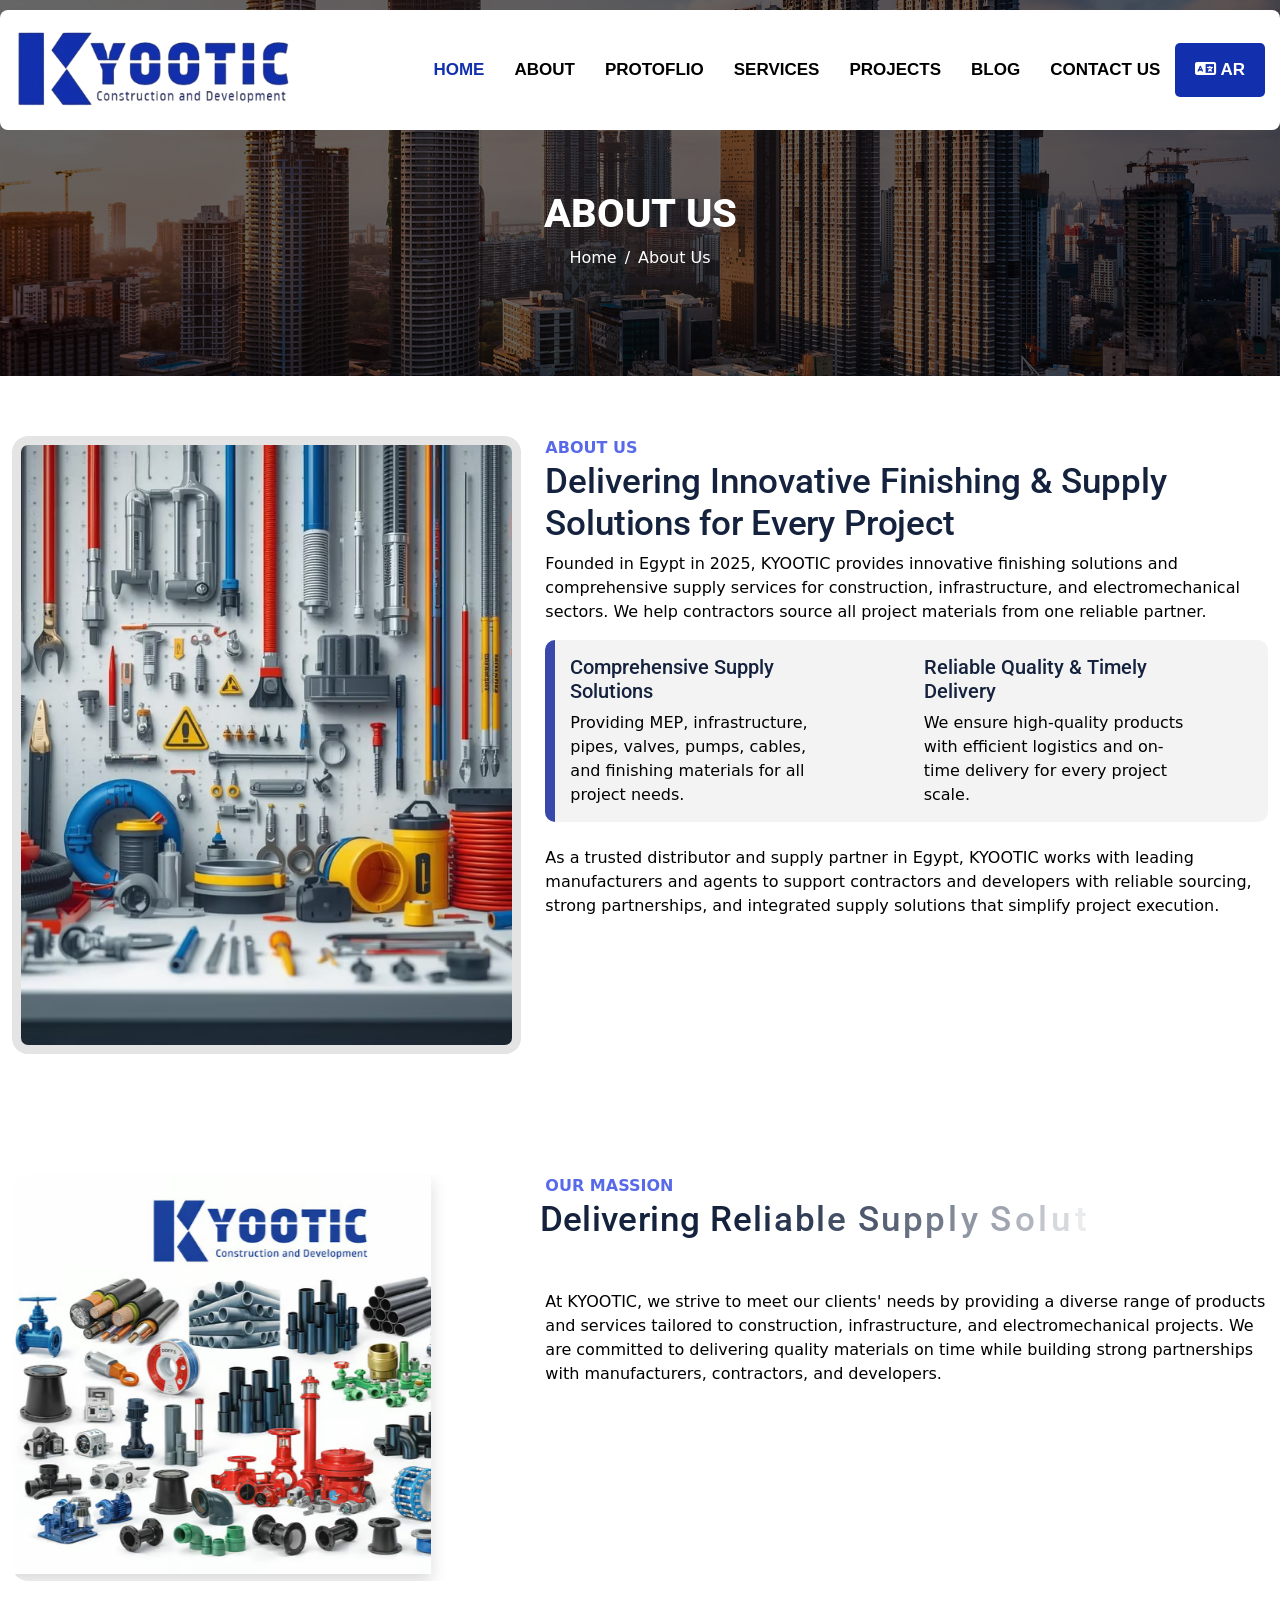
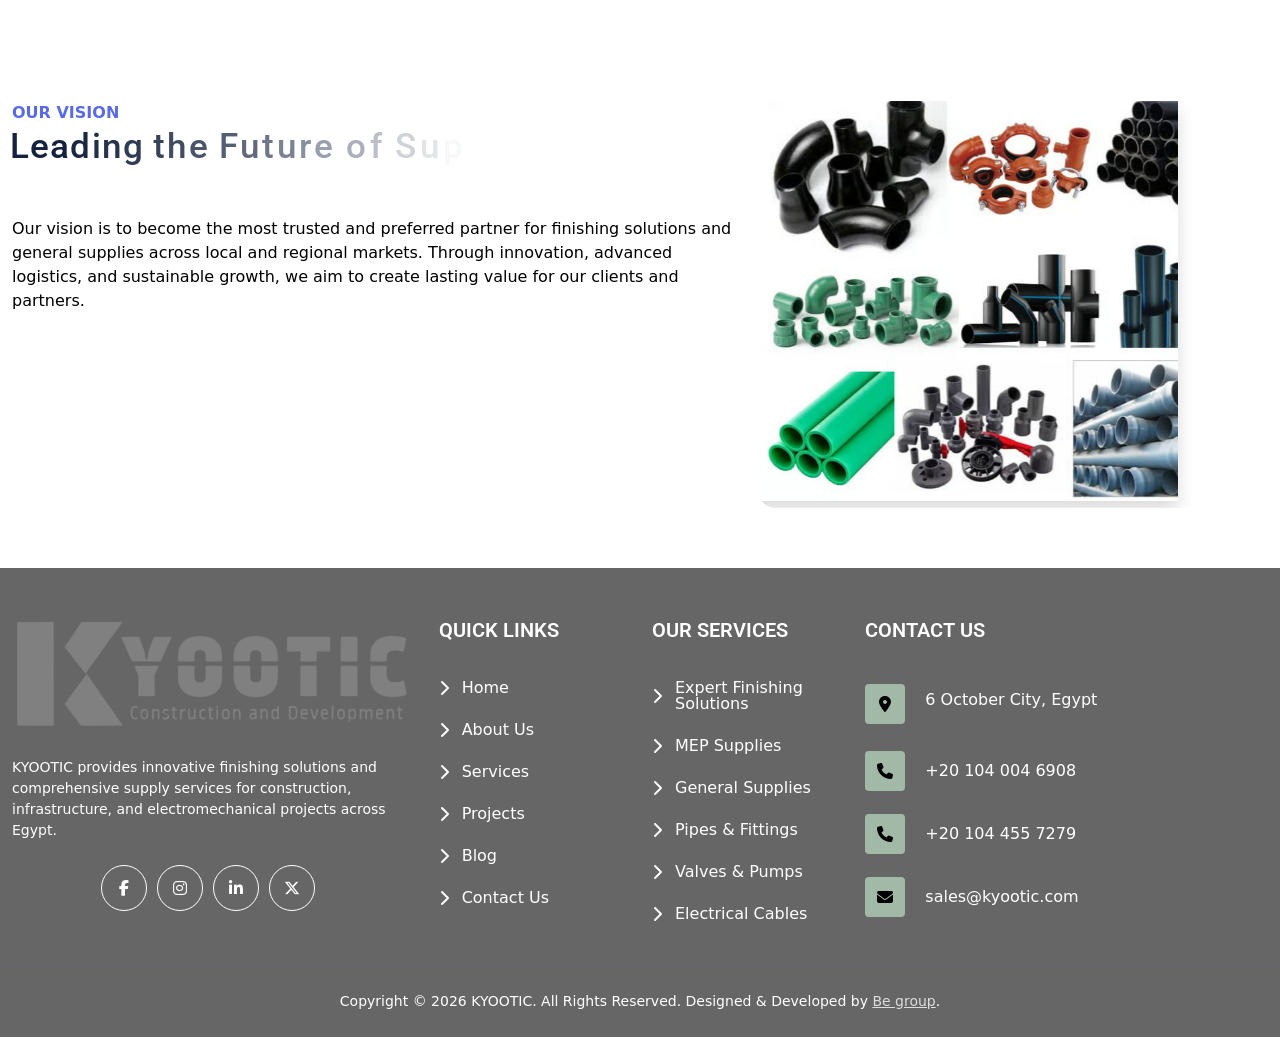
==== about-us.html @ d4aedca2 "last" ====
<!DOCTYPE html>
<html lang="en">
<head>
<meta charset="utf-8">
<meta content="width=device-width, initial-scale=1.0" name="viewport">
<title>Kyootic</title>
<meta name="description" content="Kyootic">
<meta name="keywords" content="construction company, building services, residential construction, commercial construction, India">
<!-- Favicons -->
<link href="assets/img/logo.png" rel="icon">
<!-- Fonts -->
<link href="https://fonts.googleapis.com" rel="preconnect">
<link href="https://fonts.gstatic.com" rel="preconnect" crossorigin>
<!--Main-style-->
<link href="assets/vendor/bootstrap/css/bootstrap.min.css" rel="stylesheet">
<link href="assets/vendor/bootstrap-icons/bootstrap-icons.css" rel="stylesheet">
<link href="assets/vendor/aos/aos.css" rel="stylesheet">
<link href="assets/vendor/glightbox/css/glightbox.min.css" rel="stylesheet">
<link href="assets/vendor/swiper/swiper-bundle.min.css" rel="stylesheet">
<link rel="stylesheet" href="https://cdnjs.cloudflare.com/ajax/libs/font-awesome/6.7.2/css/all.min.css">
<link href="assets/css/animate.css" rel="stylesheet">
<link href="assets/css/main.css" rel="stylesheet">
<!--Main-style-->
</head>
<body class="index-page">
<!--header-->
<header id="header" class="header fixed-top">
  <div class="branding d-flex align-items-center">
    <div class="container position-relative d-flex align-items-center justify-content-between"> <a href="index.html" class="logo d-flex align-items-center"> 
      <img src="assets/img/logo.png" alt="Kyootic" title="Kyootic"> </a>
      <nav id="navmenu" class="navmenu">
        <ul>
          <li><a class="active" href="index.html">Home</a></li>
          <li><a href="about-us.html">About</a></li>
          <li><a href="protoflio.html">Protoflio</a></li>
          <li><a href="services.html">Services</a></li>
          <li><a href="projects.html">Projects</a></li>
          <li><a href="blog.html">Blog</a></li>
          <li><a href="contact.html">Contact Us</a></li>
          <li>
              <a href="" class="button--calypso button">
                  <span>
                      <i class="fa-solid fa-language"></i> AR
                  </span>
              </a>
          </li>
        </ul>
        <i class="mobile-nav-toggle d-xl-none fa-solid fa-bars"></i> </nav>
    </div>
  </div>
</header>
<!--header end-->
<!--inner-banner-->
<div class="inner-header">
  <div class="container position-relative z-3">
    <h2 class="text-white text-anime-style-3"> About Us</h2>
    <nav aria-label="breadcrumb">
      <ol class="breadcrumb justify-content-center">
        <li class="breadcrumb-item"><a href="index.html" class="text-white">Home</a></li>
        <li class="breadcrumb-item active" aria-current="page">About Us</li>
      </ol>
    </nav>
  </div>
</div>
<!--inner-banner end-->
<!--about-->
<section class="about-section">
  <div class="container">
    <div class="row">

      <!-- Image -->
      <div class="col-xl-5 col-md-6 mb-md-0 mb-4">
        <div class="about-img-section">
          <div class="about-us-1">
            <figure class="image-anime reveal shadow">
              <img src="assets/img/about.avif" class="img-fluid" alt="KYOOTIC About Us">
            </figure>
          </div>
        </div>
      </div>

      <!-- Content -->
      <div class="col-xl-7 col-md-6 wow fadeInUp">
        <div class="section-title">

          <span class="text-uppercase fw-semibold fs-6">About Us</span>

          <h2 class="text-anime-style-3" data-cursor="-opaque">
            Delivering Innovative Finishing & Supply Solutions for Every Project
          </h2>

          <p>
            Founded in Egypt in 2025, KYOOTIC provides innovative finishing solutions and comprehensive supply services for construction, infrastructure, and electromechanical sectors. We help contractors source all project materials from one reliable partner.
          </p>

        </div>

        <!-- Features -->
        <div class="about-us mt-3">
          <div class="row">

            <!-- Feature 1 -->
            <div class="col-lg-6 mb-md-0 mb-3">
              <div class="row">
                <div class="col-md-10 col-9">
                  <div>
                    <h3 class="fs-5">Comprehensive Supply Solutions</h3>
                    <p class="m-0 p-0">
                      Providing MEP, infrastructure, pipes, valves, pumps, cables, and finishing materials for all project needs.
                    </p>
                  </div>
                </div>
              </div>
            </div>

            <!-- Feature 2 -->
            <div class="col-lg-6">
              <div class="row">
                <div class="col-md-10 col-9">
                  <div>
                    <h3 class="fs-5">Reliable Quality & Timely Delivery</h3>
                    <p class="m-0 p-0">
                      We ensure high-quality products with efficient logistics and on-time delivery for every project scale.
                    </p>
                  </div>
                </div>
              </div>
            </div>

          </div>
        </div>

        <!-- Bottom Text -->
        <div class="row mt-4">

          <p>
            As a trusted distributor and supply partner in Egypt, KYOOTIC works with leading manufacturers and agents to support contractors and developers with reliable sourcing, strong partnerships, and integrated supply solutions that simplify project execution.
          </p>

        </div>

      </div>
    </div>
  </div>
</section>
<section class="maission-section">
  <div class="container">
    <div class="row">
      <div class="col-xl-7">
        <div class="section-title"> <span class="text-uppercase fw-semibold fs-6">Our Massion</span>
          <h2 class="text-anime-style-3">
              Delivering Reliable Supply Solutions for Construction Excellence
            </h2>

            <p class="wow fadeInUp" data-wow-delay="0.2s">
              At KYOOTIC, we strive to meet our clients' needs by providing a diverse range of products and services tailored to construction, infrastructure, and electromechanical projects. We are committed to delivering quality materials on time while building strong partnerships with manufacturers, contractors, and developers.
            </p>
        </div>
      </div>
      <div class="col-xl-5 text-center">
        <div class="about-img-section wow fadeInUp" data-wow-delay="0.4s">
          <div class="fix-image">
            <figure class="image-anime reveal shadow w-100"> <img src="assets/img/about-2.avif" class="img-fluid rounded-4" alt="" title=""></figure>
          </div>
        </div>
      </div>
    </div>
  </div>
</section>
<section class="maission-section">
  <div class="container">
    <div class="row">
      <div class="col-xl-7">
        <div class="section-title"> <span class="text-uppercase fw-semibold fs-6">Our VISION</span>
          <h2 class="text-anime-style-3">
            Leading the Future of Supply & Logistics Solutions
          </h2>

          <p class="wow fadeInUp" data-wow-delay="0.2s">
            Our vision is to become the most trusted and preferred partner for finishing solutions and general supplies across local and regional markets. Through innovation, advanced logistics, and sustainable growth, we aim to create lasting value for our clients and partners.
          </p>
        </div>
      </div>
      <div class="col-xl-5 text-center">
        <div class="about-img-section wow fadeInUp" data-wow-delay="0.4s">
          <div class="fix-image">
            <figure class="image-anime reveal shadow w-100"> <img src="assets/img/about-3.avif" class="img-fluid rounded-4" alt="" title=""></figure>
          </div>
        </div>
      </div>
    </div>
  </div>
</section>
<!--footer-->
<footer id="footer" class="footer light-background" style="background-image: url('assets/img/property.jpg');">

  <div class="container footer-top">
    <div class="row">

      <!-- Logo & Social -->
      <div class="col-lg-4 col-md-6 footer-about">
        <div class="footer-contact">

          <a href="index.html">
            <img class="logo-footer" src="assets/img/logo.png" alt="KYOOTIC">
          </a>

          <p class="mt-4 text-white">
            KYOOTIC provides innovative finishing solutions and comprehensive supply services for construction, infrastructure, and electromechanical projects across Egypt.
          </p>

          <div class="mt-4 social-links d-flex justify-content-center text-center">
            <a href="#"><i class="fa-brands fa-facebook-f"></i></a>
            <a href="#"><i class="fa-brands fa-instagram"></i></a>
            <a href="#"><i class="fa-brands fa-linkedin-in"></i></a>
            <a href="#"><i class="fa-brands fa-x-twitter"></i></a>
          </div>

        </div>
      </div>

      <!-- Quick Links -->
      <div class="col-lg-2 col-md-3 footer-links">
        <h3>Quick Links</h3>

        <ul>
          <li><i class="fa-solid fa-chevron-right"></i> <a href="index.html">Home</a></li>
          <li><i class="fa-solid fa-chevron-right"></i> <a href="about-us.html">About Us</a></li>
          <li><i class="fa-solid fa-chevron-right"></i> <a href="services.html">Services</a></li>
          <li><i class="fa-solid fa-chevron-right"></i> <a href="projects.html">Projects</a></li>
          <li><i class="fa-solid fa-chevron-right"></i> <a href="blog.html">Blog</a></li>
          <li><i class="fa-solid fa-chevron-right"></i> <a href="contact.html">Contact Us</a></li>
        </ul>
      </div>

      <!-- Services -->
      <div class="col-lg-2 col-md-3 footer-links">
        <h3>Our Services</h3>

        <ul>
          <li><i class="fa-solid fa-chevron-right"></i><a href="#">Expert Finishing Solutions</a></li>
          <li><i class="fa-solid fa-chevron-right"></i><a href="#">MEP Supplies</a></li>
          <li><i class="fa-solid fa-chevron-right"></i><a href="#">General Supplies</a></li>
          <li><i class="fa-solid fa-chevron-right"></i><a href="#">Pipes & Fittings</a></li>
          <li><i class="fa-solid fa-chevron-right"></i><a href="#">Valves & Pumps</a></li>
          <li><i class="fa-solid fa-chevron-right"></i><a href="#">Electrical Cables</a></li>
        </ul>
      </div>

      <!-- Contact -->
      <div class="col-lg-4 col-md-6 footer-about">
        <div class="footer-contact">

          <h3>Contact Us</h3>

          <ul>

            <li class="d-flex align-items-start mb-3">
              <a href="">
                <i class="fa-solid fa-location-dot me-2 mt-1"></i>
              6 October City, Egypt
              </a>
            </li>

            <li class="d-flex align-items-center mb-2">
              <a href="tel:+">
                <i class="fa-solid fa-phone"></i>
                +20 104 004 6908
              </a>
            </li>

            <li class="d-flex align-items-center mb-2">
              <a href="tel:+">
                <i class="fa-solid fa-phone"></i>
                +20 104 455 7279
              </a>
            </li>

            <li class="d-flex align-items-center mb-2">
              <a href="mailto:">
                <i class="fa-solid fa-envelope"></i>
                sales@kyootic.com
              </a>
            </li>

          </ul>

        </div>
      </div>

    </div>
  </div>

  <div class="container copyright text-center">
    <p>
      Copyright © 2026 KYOOTIC. All Rights Reserved.
      Designed & Developed by <a href="">Be group</a>.
    </p>
  </div>

</footer>
<!-- Scroll Top -->
<a href="#" id="scroll-top" class="scroll-top d-flex align-items-center justify-content-center"><i class="fa-solid fa-arrow-up"></i></a>
<!-- Preloader -->
<div id="preloader">
<div></div>
<div></div>
<div></div>
<div></div>
</div>
<script src="assets/js/jquery-3.7.1.min.js"></script>
<script src="assets/vendor/bootstrap/js/bootstrap.bundle.min.js"></script>
<script src="assets/vendor/aos/aos.js"></script>
<script src="assets/vendor/glightbox/js/glightbox.min.js"></script>
<script src="assets/vendor/purecounter/purecounter_vanilla.js"></script>
<script src="assets/vendor/swiper/swiper-bundle.min.js"></script>
<script src="assets/vendor/isotope-layout/isotope.pkgd.min.js"></script>
<script src="assets/vendor/imagesloaded/imagesloaded.pkgd.min.js"></script>
<script src="assets/vendor/gsap/gsap.min.js"></script>
<script src="assets/vendor/gsap/SplitText.js"></script>
<script src="assets/vendor/gsap/ScrollTrigger.min.js"></script>
<script src="assets/vendor/wow/wow.min.js"></script>
<script src="assets/js/main.js"></script>
<script src="assets/js/home.js"></script>
<script src="assets/js/light-box.js"></script>
<script src="assets/slider/script.js"></script>
<script src="assets/js/function.js"></script>
</body>
</html>
---- assets/css/main.css ----
@import url('https://fonts.googleapis.com/css2?family=Roboto:ital,wght@0,100..900;1,100..900&display=swap');
@import url('../css/animate.css'); 

:root {
--default-font: "DM Sans",  system-ui, -apple-system, "Segoe UI", Roboto, "Helvetica Neue", Arial, "Noto Sans", "Liberation Sans", sans-serif, "Apple Color Emoji", "Segoe UI Emoji", "Segoe UI Symbol", "Noto Color Emoji";
--heading-font: "Roboto",  sans-serif;
--nav-font: "Open Sans",  sans-serif;
}

:root { 
--background-color: #ffffff;
--default-color: rgb(88 106 232); 
--heading-color: #14223d; 
--accent-color: #122fad; 
--surface-color: #ffffff; 
--contrast-color: #ffffff; 
--footer-color: #fff;
--link-color: #3949ABB;
--bg-color:#fbf5f0;
--bg-black:#000;
}

:root {
--nav-color:#fff;  
--nav-hover-color: #122fad; 
--nav-mobile-background-color: #ffffff;
--nav-dropdown-background-color: #ffffff; 
--nav-dropdown-color: #222222;
--nav-dropdown-hover-color: #122fad;
}

.light-background {
--background-color:#0a1e25;
--surface-color: #ffffff;
}

.dark-background {
--background-color: #122fad;
--default-color: #ffffff;
--heading-color: #ffffff;
--surface-color: #252525;
--contrast-color: #ffffff;
}

:root {
scroll-behavior: smooth;
}
p{
    color: #000;
}
figure {
	margin: 0;
	padding: 0;
	background: #fff;
	overflow: hidden;
}
figure:hover+span {
	bottom: -36px;
	opacity: 1;
}
/* Zoom In #1 */
.hover01 figure img {
	-webkit-transform: scale(1);
	transform: scale(1);
-webkit-transition: .3s ease-in-out;
transition: .3s ease-in-out;
}
.hover01 figure:hover img {
	-webkit-transform: scale(1.1);
	transform: scale(1.1);
}
/* Zoom In #2 */
.hover02 figure img {
-webkit-transition: .3s ease-in-out;
transition: .3s ease-in-out;
}
.hover02 figure:hover img {
	width: 350px;
}
/* Zoom Out #1 */
.hover03 figure img {
	-webkit-transform: scale(1.5);
	transform: scale(1.5);
-webkit-transition: .3s ease-in-out;
transition: .3s ease-in-out;
}
.hover03 figure:hover img {
	-webkit-transform: scale(1);
	transform: scale(1);
}
/* Zoom Out #2 */
.hover04 figure img {
	width: 400px;
	height: auto;
-webkit-transition: .3s ease-in-out;
transition: .3s ease-in-out;
}
.hover04 figure:hover img {
}
/* Slide */
.hover05 figure img {
	margin-inline-start: 30px;
	-webkit-transform: scale(1.5);
	transform: scale(1.5);
-webkit-transition: .3s ease-in-out;
transition: .3s ease-in-out;
}
.hover05 figure:hover img {
	margin-inline-start: 0;
}
/* Rotate */
.hover06 figure img {
	-webkit-transform: rotate(15deg) scale(1.4);
	transform: rotate(15deg) scale(1.4);
-webkit-transition: .3s ease-in-out;
transition: .3s ease-in-out;
}
.hover06 figure:hover img {
	-webkit-transform: rotate(0) scale(1);
	transform: rotate(0) scale(1);
}
/* Blur */
.hover07 figure img {
	-webkit-filter: blur(3px);
	filter: blur(3px);
-webkit-transition: .3s ease-in-out;
transition: .3s ease-in-out;
}
.hover07 figure:hover img {
	-webkit-filter: blur(0);
	filter: blur(0);
}
/* Gray Scale */
.hover08 figure img {
	-webkit-filter: grayscale(100%);
	filter: grayscale(100%);
-webkit-transition: .3s ease-in-out;
transition: .3s ease-in-out;
}
.hover08 figure:hover img {
	-webkit-filter: grayscale(0);
	filter: grayscale(0);
}
/* Sepia */
.hover09 figure img {
	-webkit-filter: sepia(100%);
	filter: sepia(100%);
-webkit-transition: .3s ease-in-out;
transition: .3s ease-in-out;
}
.hover09 figure:hover img {
	-webkit-filter: sepia(0);
	filter: sepia(0);
}
/* Blur + Gray Scale */
.hover10 figure img {
	-webkit-filter: grayscale(0) blur(0);
	filter: grayscale(0) blur(0);
-webkit-transition: .3s ease-in-out;
transition: .3s ease-in-out;
}
.hover10 figure:hover img {
	-webkit-filter: grayscale(100%) blur(3px);
	filter: grayscale(100%) blur(3px);
}
/* Opacity #1 */
.hover11 figure img {
	opacity: 1;
-webkit-transition: .3s ease-in-out;
transition: .3s ease-in-out;
}
.hover11 figure:hover img {
	opacity: .5;
}
/* Opacity #2 */
.hover12 figure {
	background: #1abc9c;
}
.hover12 figure img {
	opacity: 1;
-webkit-transition: .3s ease-in-out;
transition: .3s ease-in-out;
}
.hover12 figure:hover img {
	opacity: .5;
}
/* Flashing */
.hover13 figure:hover img {
	opacity: 1;
	-webkit-animation: flash 1.5s;
	animation: flash 1.5s;
}
@-webkit-keyframes flash {
0% {
opacity: .4;
}
100% {
opacity: 1;
}
}
@keyframes flash {
0% {
opacity: .4;
}
100% {
opacity: 1;
}
}
.slider-container {
	width: 100%;
	max-width:100%;
	height: 100vh;
	position: relative;
	overflow: hidden;
	box-shadow: 0 20px 40px rgba(0, 0, 0, 0.1);
}
.now-showing {
	position: absolute;
	top: 20px;
	left: 20px;
	color: #fff;
	font-size: 14px;
	font-weight: 600;
	display: flex;
	align-items: center;
	gap: 8px;
	z-index: 10;
}
 .now-showing::before {
 content: "";
 width: 6px;
 height: 6px;
 background: #122fad;
 border-radius: 50%;
}
.accordion-slider {
	display: flex;
	height: 100%;
	position: relative;
}
.slide {
	flex: 1;
	position: relative;
	cursor: pointer;
	background-size: cover;
	background-position: center;
	background-repeat: no-repeat;
	transition: all 0.8s cubic-bezier(0.4, 0, 0.2, 1);
	overflow: hidden;
	filter: grayscale(1);
}
.slide:hover {
	filter: grayscale(0);
}
.slide.active {
	flex: 2.5;
	filter: grayscale(0);
}

.slide::before {
content: "";
position: absolute;
top: 0;
left: 0;
right: 0;
bottom: 0;
background: linear-gradient(180deg, transparent 0%, rgba(0, 0, 0, 0.8) 80%);
}

.slide-content {
	position: absolute;
	bottom: 30px;
	left: 30px;
	right: 30px;
	color: white;
	z-index: 2;
}
.slide.active .slide-content {
	bottom: 80px;
	transition: all 0.8s cubic-bezier(0.4, 0, 0.2, 1) 0.2s;
}
.slide-number {
font-size: 64px;
font-weight:500;
color: rgba(255, 255, 255);
line-height: 1;
position: absolute;
bottom: 30px;
left: 30px;
transition: all 0.8s cubic-bezier(0.4, 0, 0.2, 1);
}
.slide.active .slide-number {
	bottom: auto;
	top: -50px;
	font-size: 48px;
	left: 0;
}
.car-brand {
	font-size: 16px;
	font-weight: 600;
	color: rgba(255, 255, 255);
	margin-bottom: 5px;
	transform: rotate(-90deg);
	transform-origin: left bottom;
	position: absolute;
	bottom: 100px;
	left: 30px;
	white-space: nowrap;
	transition: all 0.8s cubic-bezier(0.4, 0, 0.2, 1);
}
.slide.active .car-brand {
	transform: rotate(0deg);
	position: static;
	transform-origin: unset;
}
.car-name {
	font-size: 28px;
	font-weight: 700;
	margin-bottom: 8px;
	opacity: 0;
	transform: translateY(30px);
	transition: all 0.6s cubic-bezier(0.4, 0, 0.2, 1);
	transition-delay: 0s;
}
.slide.active .car-name {
	opacity: 1;
	transform: translateY(0);
	transition-delay: 0.3s;
}
.car-subtitle {
	font-size: 16px;
	color: rgba(255, 255, 255);
	margin-bottom: 20px;
	opacity: 0;
	transform: translateY(30px);
	transition: all 0.6s cubic-bezier(0.4, 0, 0.2, 1);
	transition-delay: 0s;
}
.slide.active .car-subtitle {
	opacity: 1;
	transform: translateY(0);
	transition-delay: 0.4s;
}
.car-specs {
	opacity: 0;
	transform: translateY(30px);
	transition: all 0.6s cubic-bezier(0.4, 0, 0.2, 1);
	transition-delay: 0s;
}
.slide.active .car-specs {
	opacity: 1;
	transform: translateY(0);
	transition-delay: 0.5s;
}
.spec-row {
	display: flex;
	justify-content: space-between;
	margin-bottom: 6px;
	font-size: 14px;
	opacity: 0;
	transform: translateX(-20px);
	transition: all 0.4s cubic-bezier(0.4, 0, 0.2, 1);
}
.slide.active .spec-row {
	opacity: 1;
	transform: translateX(0);
}
 .slide.active .spec-row:nth-child(1) {
 transition-delay: 0.6s;
}
.slide.active .spec-row:nth-child(2) {
 transition-delay: 0.65s;
}
.slide.active .spec-row:nth-child(3) {
 transition-delay: 0.7s;
}
.slide.active .spec-row:nth-child(4) {
 transition-delay: 0.75s;
}
.spec-label {
	color: rgba(255, 255, 255);
}
.spec-value {
	color: white;
	font-weight: 600;
}
.performance-badges {
	display: flex;
	gap: 12px;
	margin-top: 15px;
	opacity: 0;
	transform: translateY(30px);
	transition: all 0.6s cubic-bezier(0.4, 0, 0.2, 1);
	transition-delay: 0s;
}
.slide.active .performance-badges {
	opacity: 1;
	transform: translateY(0);
	transition-delay: 0.8s;
}

 

.slide.active .badge {
	opacity: 1;
	transform: scale(1);
}
 .slide.active .badge:nth-child(1) {
 transition-delay: 0.85s;
}
.slide.active .badge:nth-child(2) {
 transition-delay: 0.9s;
}
.slide.active .badge:nth-child(3) {
 transition-delay: 0.95s;
}
.badge-icon {
	width: 8px;
	height: 8px;
	background: #122fad;
	border-radius: 50%;
}
.add-button {
	position: absolute;
	bottom: 30px;
	right: 30px;
	width: 32px;
	height: 32px;
	background: transparent;
	border: 2px solid #122fad;
	border-radius: 50%;
	display: flex;
	align-items: center;
	justify-content: center;
	cursor: pointer;
	transition: all 0.4s ease;
	z-index: 3;
}
 .add-button::before, .add-button::after {
 content: "";
 position: absolute;
 background: #122fad;
 transition: all 0.4s ease;
}
 .add-button::before {
 width: 12px;
 height: 2px;
}
 .add-button::after {
 width: 2px;
 height: 12px;
 transform: rotate(0deg);
}
 .slide.active .add-button::before {
 transform: rotate(0deg);
}
 .slide.active .add-button::after {
 opacity: 0;
 transform: scale(0);
}
.navigation-arrows {
	position: absolute;
	top: 50%;
	transform: translateY(-50%);
	width: 50px;
	height: 50px;
	background: rgba(255, 255, 255, 0.1);
	border: none;
	border-radius: 50%;
	color: white;
	cursor: pointer;
	font-size: 20px;
	display: flex;
	align-items: center;
	justify-content: center;
	transition: all 0.3s ease;
	z-index: 4;
	backdrop-filter: blur(10px);
}
.nav-prev {
	left: 20px;
}
.nav-next {
	right: 20px;
}
.navigation-arrows:hover {
	background: rgba(255, 255, 255, 0.2);
}
 @media (max-width: 768px) {
 .accordion-slider {
 flex-direction: column;
}
 .slide {
 flex: 1;
 min-height: 80px;
}
 .slide.active {
 flex: 2;
}
 .slide-number {
 font-size: 32px;
}
 .car-brand {
 transform: none;
 position: static;
}
}

.hover14 figure {
	position: relative;
}
.hover14 figure::before {
position: absolute;
top: 0;
left:-85%;
z-index: 2;
display: block;
content: '';
width: 50%;
height: 100%;
background: -webkit-linear-gradient(left, rgba(255, 255, 255, 0) 0%, rgba(255, 255, 255, .3) 100%);
background: linear-gradient(to right, rgba(255, 255, 255, 0) 0%, rgba(255, 255, 255, .3) 100%);
-webkit-transform: skewX(-25deg);
transform: skewX(-25deg);
}
.hover14 figure:hover::before {
-webkit-animation: shine .75s;
animation: shine .75s;
}
@-webkit-keyframes shine {
100% {
left: 125%;
}
}
@keyframes shine {
100% {
left: 125%;
}
}
/* Circle */
.hover15 figure {
	position: relative;
}
.hover15 figure::before {
position: absolute;
top: 50%;
left: 50%;
z-index: 2;
display: block;
content: '';
width: 0;
height: 0;
background: rgba(255, 255, 255, .2);
border-radius: 100%;
-webkit-transform: translate(-50%, -50%);
transform: translate(-50%, -50%);
opacity: 0;
}
.hover15 figure:hover::before {
-webkit-animation: circle .75s;
animation: circle .75s;
}
@-webkit-keyframes circle {
0% {
opacity: 1;
}
40% {
opacity: 1;
}
100% {
width: 200%;
height: 200%;
opacity: 0;
}
}
@keyframes circle {
0% {
opacity: 1;
}
40% {
opacity: 1;
}
100% {
width: 200%;
height: 200%;
opacity: 0;
}
}

.button {
pointer-events: auto;
cursor: pointer;
background: var(--accent-color);
border: none;
padding:12px 20px 12px 20px!important;
margin: 0;
font-family: inherit;
font-size: inherit;
position: relative;
display: inline-block;
width: max-content;
}
.button::before, .button::after {
position: absolute;
top: 0;
left: 0;
width: 100%;
height: 100%;
}
 
.button--calypso {
overflow: hidden;
font-size:15px;
border-radius:5px;
color: #fff;
}
.button--calypso span {
display: block;
position: relative;
 
z-index: 10; color:#fff
}
.button--calypso:hover span {
animation: MoveScaleUpInitial 0.3s forwards, MoveScaleUpEnd 0.3s forwards 0.3s;
}
@keyframes MoveScaleUpInitial {
to {
transform: translate3d(0, -105%, 0) scale3d(1, 2, 1);
opacity: 0;
}
}
@keyframes MoveScaleUpEnd {
from {
transform: translate3d(0, 100%, 0) scale3d(1, 2, 1);
opacity: 0;
}
to {
transform: translate3d(0, 0, 0);
opacity: 1;
}
}


.button2 {background:#fff!important;} 
.button2 span {color:#000!important}
.button2:hover span{color: #fff!important;}
.button--calypso2::before {background:rgb(18 47 173)!important}
.button--calypso2::after {background:rgb(18 47 173) !important}
 
 
.button--calypso::before {
content: '';
background:#7b7b7c;
width: 120%;
height: 0;
padding-bottom: 120%;
top: -110%;
left: -10%;
border-radius: 50%; transform:translate3d(0, 68%, 0) scale3d(0, 0, 0);}


.button--calypso:hover::before {
transform: translate3d(0, 0, 0) scale3d(1, 1, 1);
transition: transform 0.4s cubic-bezier(0.1, 0, 0.3, 1);
}
.button--calypso::after {
content: '';
background:rgb(33 37 41);
transform: translate3d(0, -100%, 0);
transition: transform 0.4s cubic-bezier(0.1, 0, 0.3, 1);
}
.button--calypso:hover::after {
transform: translate3d(0, 0, 0);
transition-duration: 0.05s;
transition-delay: 0.4s;
transition-timing-function: linear;
}

.bi-arrow-right-short::before { font-size:25px!important; vertical-align:middle; color:#fff} 
.button--calypso { display:flex; line-height:30px}
/*--------------------------------------------------------------
# General Styling & Shared Classes
--------------------------------------------------------------*/
body {
color: var(--default-color);
background-color: var(--background-color);
font-family: var(--default-font);
}

a {
color: var(--accent-color);
text-decoration: none;
transition: 0.3s;
}

a:hover {
color: color-mix(in srgb, var(--accent-color), transparent 25%);
text-decoration: none;
}

h1,
h2,
h3,
h4,
h5,
h6 {
color: var(--heading-color);
font-family: var(--heading-font);
}




.swiper-pagination-bullet { width:12px; height:12px; background:#fff; opacity:1}
.swiper-pagination-bullet-active {background:#122fad;}

.btn-highlighted {background:#122fad; color:#fff!important; border:1px solid transparent;padding:12px 20px 12px 20px; border-radius:5px}
.btn-highlighted:hover {color:#122fad!important; border:1px solid #122fad; background:#fff!important;}
.btn-highlighted i { font-size:30px!important; line-height:30px; vertical-align:middle}
.btn-highlighted { align-items:center;}
.video-button { display:inline-block; position:relative; z-index:999}
.video-button a {
position: relative;
height: 40px;
width: 40px;
background:#122fad;
border-radius: 50%;
display: flex;
justify-content: center;align-items: center;transition: all 0.3s ease-in-out;
}
.video-button a {color:#fff}

.video-play-button a { position:relative}
.video-play-button a:before { 
content: '';
position: absolute;
top: -30%;
left: -30%;
width: 100%;
height: 100%;
border: 32px solid #fff;
opacity: 50%;
border-radius: 50%;
transform: scale(0.6);
animation: border-zooming 1.2s infinite linear;
}
.video-play-button a:after {content: '';
position: absolute;
top: -30%;
left: -30%;
width: 100%;
height: 100%;
border: 32px solid #fff;
opacity: 50%;
border-radius: 50%;
transform: scale(0.6);
animation: border-zooming 1.2s infinite linear;
}

@keyframes border-zooming {
0% {
border-width: 2px;
}
50% {
border-width: 10px;
}
100% {
border-width: 2px;
}
}


.hero-info-box {
position: relative;
margin-top: -145px;
z-index: 2;
}

.container {
max-width: 1500px;
}


.hero-item {
position: relative;
width: calc(33.33% - 20px);
border-radius: 10px;
overflow: hidden;
}

.blue-color {color: var(--accent-color);}
.bg-dark2 {background:#3949AB}
/*--------------------------------------------------------------
# Global Header
--------------------------------------------------------------*/
.header {color: var(--default-color);transition: all 0.5s;z-index: 997;}
.header .topbar {background-color: var(--background-color);
height: 40px;padding: 0;font-size: 14px;transition: all 0.5s;}

.header .topbar .contact-info i {
font-style: normal;
color: var(--contrast-color);
}

.header .topbar .contact-info i a,
.header .topbar .contact-info i span {
padding-inline-start: 5px;
color: var(--contrast-color);
}

@media (max-width: 575px) {

.header .topbar .contact-info i a,
.header .topbar .contact-info i span {
font-size: 13px;
}
}

.header .topbar .contact-info i a {
line-height: 0;
transition: 0.3s;
}

.header .topbar .contact-info i a:hover {
color: var(--contrast-color);
text-decoration: underline;
}

.header .topbar .social-links a {
color: color-mix(in srgb, var(--contrast-color), transparent 40%);
line-height: 0;
transition: 0.3s;
margin-inline-start: 20px;
}

.header .topbar .social-links a:hover {
color: var(--contrast-color);
}

.header .branding {
min-height: 60px;
padding: 10px 0; 
}
.header .branding .container{
    background-color: #fff;
    padding: 20px 15px;
    border-radius: 8px;
}
.header .logo {
line-height: 1;
}

.header .logo img {
max-height:80px;
margin-inline-end: 8px;
}

.header .logo h1 {
font-size: 30px;
margin: 0;
font-weight: 700;
color: var(--heading-color);
}
.scrolled .header .topbar {height: 0;}

.swiper {position:relative}
.mySwiper  .swiper-slide::before {
content: '';
position: absolute;
top: 0;
left: 0;
right: 0;
bottom: 0;
background:rgba(0, 0, 0, .4);
width: 100%;
height:100%;z-index:9;}
.mySwiper .swiper-content {position:relative; z-index:999}

.swiper-slide-1 {background: url(../img/hero.jpg) no-repeat center center fixed; 
-webkit-background-size: cover;
-moz-background-size: cover;
-o-background-size: cover;
background-size: cover;}


.swiper-slide-2 {background: url(../img/hero-2.jpg) no-repeat center center fixed; 
-webkit-background-size: cover;
-moz-background-size: cover;
-o-background-size: cover;
background-size: cover;}

/*--------------------------------------------------------------
# Navigation Menu
--------------------------------------------------------------*/
/* Navmenu - Desktop */
@media (min-width: 1200px) {
.navmenu {
padding: 0;
}

.navmenu ul {
margin: 0;
padding: 0;
display: flex;
list-style: none;
align-items: center;  text-transform:uppercase
}

.navmenu li {
position: relative;
}

.navmenu a,
.navmenu a:focus {
color: #000000;
        padding: 10px 15px;
        font-size: 17px;
        font-family: var(--nav-font);
        font-weight: 700;
        display: flex;
        align-items: center;
        justify-content: space-between;
        white-space: nowrap;
        transition: 0.3s;}



.navmenu li:last-child a {
padding-inline-end: 0;
}

.navmenu li:hover>a,
.navmenu .active,
.navmenu .active:focus {
color: var(--nav-hover-color);
}

.navmenu .dropdown ul {
margin: 0;
padding: 10px 0;
background: var(--nav-dropdown-background-color);
display: block;
position: absolute;
visibility: hidden;
left: 14px;
top: 130%;
opacity: 0;
transition: 0.3s;
border-radius: 4px;
z-index: 99;
box-shadow: 0px 0px 30px rgba(0, 0, 0, 0.1);
}

.navmenu .dropdown ul li {
min-width: 200px;
}

.navmenu .dropdown ul a {
padding: 10px 20px;
font-size: 15px;
text-transform: none;
color: var(--nav-dropdown-color);
}

.navmenu .dropdown ul a i {
font-size: 12px;
}

.navmenu .dropdown ul a:hover,
.navmenu .dropdown ul .active:hover,
.navmenu .dropdown ul li:hover>a {
color: var(--nav-dropdown-hover-color);
}

.navmenu .dropdown:hover>ul {
opacity: 1;
top: 100%;
visibility: visible;
}

.navmenu .dropdown .dropdown ul {
top: 0;
left: -90%;
visibility: hidden;
}

.navmenu .dropdown .dropdown:hover>ul {
opacity: 1;
top: 0;
left: -100%;
visibility: visible;
}
}

/* Navmenu - Mobile */
@media (max-width: 1199px) {
.mobile-nav-toggle {
color: #000000;
font-size: 28px;
line-height: 0;
margin-inline-end: 10px;
cursor: pointer;
transition: color 0.3s;
}

.navmenu {
padding: 0;
z-index: 9997;
}

.navmenu ul {
display: none;
list-style: none;
position: absolute;
inset: 60px 20px 20px 20px;
padding:10px 10px;
margin: 0;
border-radius: 6px;
background-color: var(--nav-mobile-background-color);
overflow-y: auto;
transition: 0.3s;
z-index: 9998;
box-shadow: 0px 0px 30px rgba(0, 0, 0, 0.1);
}

.navmenu a,
.navmenu a:focus {
color: var(--nav-dropdown-color);
padding: 10px 20px;
font-family: var(--nav-font);
font-size: 17px;
font-weight: 500;
display: flex;
align-items: center;
justify-content: space-between;
white-space: nowrap;
transition: 0.3s;
}

.navmenu a i,
.navmenu a:focus i {
font-size: 12px;
line-height: 0;
margin-inline-start: 5px;
width: 30px;
height: 30px;
align-items: center;
justify-content: center;
border-radius: 50%;
transition: 0.3s;
background-color: color-mix(in srgb, var(--accent-color), transparent 90%);
}

.navmenu a i:hover,
.navmenu a:focus i:hover {
background-color: var(--accent-color);
color: var(--contrast-color);
}

.navmenu a:hover,
.navmenu .active,
.navmenu .active:focus {
color: var(--nav-dropdown-hover-color);
}

.navmenu .active i,
.navmenu .active:focus i {
background-color: var(--accent-color);
color: var(--contrast-color);
transform: rotate(180deg);
}

.navmenu .dropdown ul {
position: static;
display: none;
z-index: 99;
padding: 10px 0;
margin: 10px 20px;
background-color: var(--nav-dropdown-background-color);
border: 1px solid color-mix(in srgb, var(--default-color), transparent 90%);
box-shadow: none;
transition: all 0.5s ease-in-out;
}

.navmenu .dropdown ul ul {
background-color: rgba(33, 37, 41, 0.1);
}

.navmenu .dropdown>.dropdown-active {
display: block;
background-color: rgba(33, 37, 41, 0.03);
}

.mobile-nav-active {
overflow: hidden;
}

.mobile-nav-active .mobile-nav-toggle {
color: #fff;
position: absolute;
font-size: 32px;
top: 45px;
right: 15px;
margin-inline-end: 0;
z-index: 9999;
}

.mobile-nav-active .navmenu {
position: fixed;
overflow: hidden;
inset: 0;
background: rgba(33, 37, 41, 0.8);
transition: 0.3s;
}

.mobile-nav-active .navmenu>ul {
display: block;
}
}
.navmenu .dropdown > a{
    display:flex;
    align-items:center;
    gap:8px;
}

.navmenu .dropdown > a .toggle-dropdown{
    font-size:12px;
    transition:.3s;
}

.navmenu .dropdown:hover > a .toggle-dropdown,
.navmenu .dropdown.active > a .toggle-dropdown{
    transform:rotate(180deg);
}
/*--------------------------------------------------------------
# Global Footer
--------------------------------------------------------------*/
.footer {
color: var(--footer-color);
font-size: 14px;
padding-bottom:25px;
position: relative;
background-size: cover;
    background-repeat: no-repeat;
    background-attachment: fixed;
    background-position: center 40.1475px;
}
.footer .container {
	position: relative;
	z-index: 2;
}
.footer-contact .logo-footer{
	width: 100%;
	filter: contrast(0);
}
.footer::before{
	content: '';
    position: absolute;
    top: 0;
   inset-inline-end: 0;
    bottom: 0;
   inset-inline-start: 0;
    background-color: #000;
    opacity: 60%;
    width: 100%;
    height: 100%;
    z-index: 1;
}
.footer .footer-newsletter {
background-color: color-mix(in srgb, var(--accent-color), transparent 96%);
padding: 50px 0;
}

.footer .footer-newsletter h4 {
font-size: 24px;
}

.footer .footer-newsletter .newsletter-form {
margin-top: 30px;
margin-bottom: 15px;
padding: 6px 8px;
position: relative;
background-color: var(--surface-color);
border: 1px solid color-mix(in srgb, var(--accent-color), transparent 80%);
box-shadow: 0px 2px 25px rgba(0, 0, 0, 0.1);
display: flex;
transition: 0.3s;
border-radius: 4px;
}

.footer .footer-newsletter .newsletter-form:focus-within {
border-color: var(--accent-color);
}

.footer .footer-newsletter .newsletter-form input[type=email] {
border: 0;
padding: 4px;
width: 100%;
background-color: var(--surface-color);
color: var(--default-color);
}

.footer .footer-newsletter .newsletter-form input[type=email]:focus-visible {
outline: none;
}

.footer .footer-newsletter .newsletter-form input[type=submit] {
border: 0;
font-size: 16px;
padding: 0 20px;
margin: -7px -8px -7px 0;
background: var(--accent-color);
color: var(--contrast-color);
transition: 0.3s;
border-radius: 0 4px 4px 0;
}

.footer .footer-newsletter .newsletter-form input[type=submit]:hover {
background: color-mix(in srgb, var(--accent-color), transparent 20%);
}

.footer .footer-top {
padding-top: 50px;
}

.footer .social-links a {
display: flex;
align-items: center;
justify-content: center;
width:46px;
height:46px;
border-radius:100px;
border: 1px solid #fff;
font-size: 16px;
color:#fff;
margin-inline-end: 10px;
transition: 0.3s;
}

.footer .social-links a:hover {color:#fff; background:#122fad; border: 1px solid #122fad;}

.footer h3 {
font-size:20px;
position: relative;
padding-bottom:30px; color:#fff; text-transform:uppercase; font-weight:600
}

.footer .footer-links {
margin-bottom: 30px;
}

.footer .footer-links ul {
list-style: none;
padding: 0;
margin: 0;
}

.footer .footer-links ul i {
margin-inline-end:3px;
font-size:16px;
line-height: 0;
color: #fff;
}

.footer .footer-links ul li {
padding:13px 0;display:flex;
align-items: center; color: #999; font-size:16px;}

.footer .footer-links ul li:first-child {
padding-top: 0;
}

.footer .footer-links ul a {
display: inline-block;
color:#fff;
line-height: 1;
padding-inline-start: 10px;
}

.footer .footer-links ul a:hover {
color:#fff;
}

.footer .footer-about a {
color:#fff;
}
.footer .footer-about li ul { margin:0; padding:0}
.footer .footer-about li { font-size:16px;list-style:none; margin:0}
.footer .footer-about li a {color:#fff;}
.footer .footer-about li a:hover {color:#122fad;}

.footer .footer-about li { position:relative; padding:10px 0 25px 60px; margin:0; line-height:20px}

.footer .footer-about li i { background:#a2b9a7; color:#000; width:40px; height:40px; text-align:center; line-height:40px; 
inset-inline-start:0; top:0; display:inline-block; position:absolute; width:40px; border-radius:4px;}

.footer .footer-contact p {margin-bottom: 5px;}
.footer .footer-contact ul {margin:0; padding:0}
.footer .copyright {padding-top: 25px; padding-bottom:0; border-top: 1px solid color-mix(in srgb, var(--default-color), transparent 90%);}
.footer .copyright p {margin-bottom: 0;color: #fff;}
.footer .copyright p a{margin-bottom: 0;color: #ddd; text-decoration: underline;}
.footer .credits {margin-top: 6px;font-size: 13px;}
.footer-title p {font-size:18px; font-weight: 500;text-transform: uppercase;}
.footer-title p {border-left:solid 2px #fff; padding-inline-start:27px}
.subscribe {color:#999;}
.subscribe input {background-color:#e3d1b9;border-color: transparent;color: #000; padding:13px; border-radius:5px; font-size:14px; letter-spacing:1px; width:100%}
input:focus {outline: none;}


.scroll-parent {
position: relative;
background: var(--accent-color);
padding: 25px 0;
z-index: 1;
}

.scroll-parent span {
display: inline-flex;
align-items: center;
font-size: 22px;
font-weight: 600;
line-height: 1.2em;
color:#fff;
text-transform: capitalize;
}
.scroll-parent img { margin:0 5px; width:20px}

/* Define the keyframes */
@keyframes scroll {
from {
transform: translateX(0); /* Start position */
}
to {
transform: translateX(-100%); /* End position (moves the full width of original content out of view) */
}
}
/* Apply the animation to the element (which contains duplicated content) */
.scroll-element {
animation: scroll 100s linear infinite;
white-space: nowrap; /* Keeps items in a single line */
}
/* The parent container needs to hide the overflowing content */
.scroll-parent {
overflow: hidden;
width: 100%;
}


/*--------------------------------------------------------------
# Preloader
--------------------------------------------------------------*/
#preloader {
position: fixed;
inset: 0;
z-index: 9999;
overflow: hidden;
background-color: var(--background-color);
transition: all 0.6s ease-out;
width: 100%;
height: 100vh;
display: flex;
align-items: center;
justify-content: center;
}

#preloader div {
width: 13px;
height: 13px;
background-color: var(--accent-color);
border-radius: 50%;
animation-timing-function: cubic-bezier(0, 1, 1, 0);
position: absolute;
left: 50%;
}

#preloader div:nth-child(1) {
left: calc(50% + 8px);
animation: animate-preloader-1 0.6s infinite;
}

#preloader div:nth-child(2) {
left: calc(50% + 8px);
animation: animate-preloader-2 0.6s infinite;
}

#preloader div:nth-child(3) {
left: calc(50% + 32px);
animation: animate-preloader-2 0.6s infinite;
}

#preloader div:nth-child(4) {
left: calc(50% + 56px);
animation: animate-preloader-3 0.6s infinite;
}

@keyframes animate-preloader-1 {
0% {
transform: scale(0);
}

100% {
transform: scale(1);
}
}

@keyframes animate-preloader-3 {
0% {
transform: scale(1);
}

100% {
transform: scale(0);
}
}

@keyframes animate-preloader-2 {
0% {
transform: translate(0, 0);
}

100% {
transform: translate(24px, 0);
}
}

/*--------------------------------------------------------------
# Scroll Top Button
--------------------------------------------------------------*/
.scroll-top {
position: fixed;
visibility: hidden;
opacity: 0;
right: 15px;
bottom: 15px;
z-index: 99999;
background-color: var(--accent-color);
width: 40px;
height: 40px;
border-radius: 4px;
transition: all 0.4s;
}

.scroll-top i {
font-size: 24px;
color: var(--contrast-color);
line-height: 0;
}

.scroll-top:hover {
background-color: color-mix(in srgb, var(--accent-color), transparent 20%);
color: var(--contrast-color);
}

.scroll-top.active {
visibility: visible;
opacity: 1;
}

/*--------------------------------------------------------------
# Disable aos animation delay on mobile devices
--------------------------------------------------------------*/
@media screen and (max-width: 768px) {
[data-aos-delay] {
transition-delay: 0 !important;
}
}

/*--------------------------------------------------------------
# Global Page Titles & Breadcrumbs
--------------------------------------------------------------*/
.page-title {
--background-color: color-mix(in srgb, var(--default-color), transparent 96%);
color: var(--default-color);
background-color: var(--background-color);
padding: 25px 0;
position: relative;
}

.page-title h1 {
font-size: 24px;
font-weight: 600;
}

.page-title .breadcrumbs ol {
display: flex;
flex-wrap: wrap;
list-style: none;
padding: 0;
margin: 0;
font-size: 14px;
font-weight: 400;
}

.page-title .breadcrumbs ol li+li {
padding-inline-start: 10px;
}

.page-title .breadcrumbs ol li+li::before {
content: "/";
display: inline-block;
padding-inline-end: 10px;
color: color-mix(in srgb, var(--default-color), transparent 70%);
}

/*--------------------------------------------------------------
# Global Sections
--------------------------------------------------------------*/
section,
.section {
color: var(--default-color);
background-color: #fff;
padding: 60px 0;
scroll-margin-top: 78px;
overflow: clip;
}

@media (max-width: 1199px) {

section,
.section {
scroll-margin-top: 60px;
}
}

/*--------------------------------------------------------------
# Global Section Titles
--------------------------------------------------------------*/
.section-title {position: relative;}
.section-title h2 {font-size: clamp(1.8rem, 4vw, 2.2rem);}
.section-title p {margin-bottom: 0;}
.section-title small {position: relative;display: inline-block;font-size: 14px;
text-transform: uppercase;margin-bottom: 10px; color:#122fad}
.section-title .form-control {font-size:16px;color:#666666;border-radius:10px;padding:18px 18px;box-shadow:none;outline:none;}
/*--------------------------------------------------------------
# Hero Section
--------------------------------------------------------------*/
.banner-section {
        height: 100vh;
    padding: 0;
    overflow: unset;
}
.banner-section  .swiper{
    height: 100%;
}
.hero {
padding: 0;
background: linear-gradient(135deg, var(--surface-color) 0%, color-mix(in srgb, var(--accent-color), transparent 95%) 100%);
position: relative;
overflow: hidden;
}

.hero .hero-content {
position: relative;
z-index: 2;
}

.hero .hero-content .content {
padding: 80px 0;
}

.hero .hero-content .content h1 {
font-size: 2.5rem;
font-weight: 700;
margin-bottom: 2rem;
color: var(--heading-color);
}

@media (max-width: 768px) {
.hero .hero-content .content h1 {
font-size: 2.5rem;
}
}

.hero .hero-content .content p {
font-size: 1.125rem;
line-height: 1.7;
color: color-mix(in srgb, var(--default-color), transparent 20%);
margin-bottom: 3rem;
max-width: 90%;
}

.hero .hero-content .content .cta-group {
display: flex;
align-items: center;
gap: 2rem;
flex-wrap: wrap;
}

.hero .hero-content .content .cta-group .btn-primary {
background: var(--accent-color);
color: var(--contrast-color);
padding: 1rem 2.5rem;
border-radius: 8px;
font-weight: 500;
font-size: 1rem;
text-decoration: none;
transition: all 0.3s ease;
border: none;
display: inline-block;
}

.hero .hero-content .content .cta-group .btn-primary:hover {
background: color-mix(in srgb, var(--accent-color), black 10%);
transform: translateY(-2px);
box-shadow: 0 8px 25px color-mix(in srgb, var(--accent-color), transparent 70%);
}

.hero .hero-content .content .cta-group .btn-secondary {
display: flex;
align-items: center;
gap: 0.75rem;
color: var(--heading-color);
text-decoration: none;
font-weight: 500;
transition: all 0.3s ease;
}

.hero .hero-content .content .cta-group .btn-secondary i {
font-size: 1.5rem;
color: var(--accent-color);
transition: all 0.3s ease;
}

.hero .hero-content .content .cta-group .btn-secondary:hover {
color: var(--accent-color);
}

.hero .hero-content .content .cta-group .btn-secondary:hover i {
transform: scale(1.1);
}

.hero .hero-content .hero-image {
position: relative;
padding: 80px 0;
}

.hero .hero-content .hero-image img {
border-radius: 12px;
box-shadow: 0 20px 60px color-mix(in srgb, var(--default-color), transparent 85%);
width: 100%;
height: auto;
}

.hero .hero-content .hero-image .floating-card {
position: absolute;
bottom: 40px;
left: -40px;
background: var(--surface-color);
padding: 2rem;
border-radius: 12px;
box-shadow: 0 15px 40px color-mix(in srgb, var(--default-color), transparent 85%);
backdrop-filter: blur(10px);
}

@media (max-width: 768px) {
.hero .hero-content .hero-image .floating-card {
left: 20px;
bottom: 20px;
padding: 1.5rem;
}
}

.hero .hero-content .hero-image .floating-card .card-content {
display: flex;
gap: 2rem;
}

@media (max-width: 576px) {
.hero .hero-content .hero-image .floating-card .card-content {
flex-direction: column;
gap: 1rem;
}
}

.hero .hero-content .hero-image .floating-card .metric {
text-align: center;
}

.hero .hero-content .hero-image .floating-card .metric .number {
display: block;
font-size: 2rem;
font-weight: 600;
color: var(--accent-color);
line-height: 1;
}

.hero .hero-content .hero-image .floating-card .metric .label {
font-size: 0.875rem;
color: color-mix(in srgb, var(--default-color), transparent 30%);
margin-top: 0.25rem;
}

.hero .hero-features {
background: var(--surface-color);
padding: 4rem 0;
border-top: 1px solid color-mix(in srgb, var(--default-color), transparent 90%);
}
.protoflio-book{position:relative;padding-top:0;width:1920px;height:1080px;}
.protoflio-book iframe{position:absolute;border:none;width:100%;height:100%;left:0;top:0;}
.hero .hero-features .feature-item {
text-align: center;
padding: 2rem 1rem;
transition: all 0.3s ease;
}

.hero .hero-features .feature-item:hover {
transform: translateY(-5px);
}

.hero .hero-features .feature-item .icon {
width: 80px;
height: 80px;
background: color-mix(in srgb, var(--accent-color), transparent 90%);
border-radius: 50%;
display: flex;
align-items: center;
justify-content: center;
margin: 0 auto 1.5rem;
transition: all 0.3s ease;
}

.hero .hero-features .feature-item .icon i {
font-size: 2rem;
color: var(--accent-color);
}

.hero .hero-features .feature-item h4 {
font-size: 1.25rem;
font-weight: 500;
margin-bottom: 1rem;
color: var(--heading-color);
}

.hero .hero-features .feature-item p {
font-size: 0.95rem;
line-height: 1.6;
color: color-mix(in srgb, var(--default-color), transparent 30%);
margin: 0;
}

.hero .hero-features .feature-item:hover .icon {
background: var(--accent-color);
transform: scale(1.1);
}

.hero .hero-features .feature-item:hover .icon i {
color: var(--contrast-color);
}

@media (max-width: 992px) {
.hero .hero-content .content {
text-align: center;
padding: 60px 0 40px;
}

.hero .hero-content .content p {
max-width: 100%;
}

.hero .hero-content .hero-image {
padding: 40px 0 60px;
}
}

.hero::before {
content: "";
position: absolute;
top: 0;
right: 0;
width: 50%;
height: 100%;
background: url("../img/bg/abstract-bg-1.webp") center/cover no-repeat;
opacity: 0.03;
z-index: 1;
}

.your-element {
animation: rotate 30s linear infinite; width:200px; height:200px; border-radius:100%; overflow:hidden; float:right;
}

.your-element img { width:100%}


@keyframes rotate {
from {
transform: rotate(0deg);
}
to {
transform: rotate(360deg);
}
}


.rotate-video {
animation:rotate 30s linear infinite; width:150px; height:150px; border-radius:100%; overflow:hidden; margin:0 auto;}



/*--------------------------------------------------------------
# Featured Services Section
--------------------------------------------------------------*/
.service-details-img{width: 100%;}
.service-details-img img{width: 100%;height: 500px;}
.featured-services .service-item {
height: 100%;
padding: 60px 40px;
border-radius: 8px;
transition: all 0.4s ease;
background-color: var(--surface-color);
border: 1px solid color-mix(in srgb, var(--default-color), transparent 92%);
position: relative;
overflow: hidden;
}

.featured-services .service-item::before {
content: "";
position: absolute;
top: 0;
left: 0;
right: 0;
height: 4px;
background: linear-gradient(90deg, var(--accent-color), color-mix(in srgb, var(--accent-color), var(--heading-color) 30%));
transform: scaleX(0);
transform-origin: left;
transition: transform 0.4s ease;
}

.featured-services .service-item:hover {
transform: translateY(-8px);
box-shadow: 0 20px 40px color-mix(in srgb, var(--default-color), transparent 90%);
}

.featured-services .service-item:hover::before {
transform: scaleX(1);
}

.featured-services .service-item:hover .service-icon {
background: linear-gradient(135deg, var(--accent-color), color-mix(in srgb, var(--accent-color), var(--heading-color) 20%));
}

.featured-services .service-item:hover .service-icon i {
color: var(--contrast-color);
transform: scale(1.1);
}

.featured-services .service-item:hover .service-link {
opacity: 1;
transform: translateY(0);
}

.featured-services .service-item:hover .service-link i {
transform: translateX(8px);
}

@media (max-width: 768px) {
.featured-services .service-item {
padding: 40px 30px;
}
}

.featured-services .service-icon {
width: 80px;
height: 80px;
margin: 0 auto 30px;
display: flex;
align-items: center;
justify-content: center;
background: color-mix(in srgb, var(--accent-color), transparent 90%);
border-radius: 50%;
transition: all 0.4s ease;
}

.featured-services .service-icon i {
font-size: 36px;
color: var(--accent-color);
transition: all 0.4s ease;
}

.featured-services h3 {
font-size: 24px;
font-weight: 300;
margin-bottom: 20px;
text-align: center;
color: var(--heading-color);
line-height: 1.3;
}

.featured-services p {
color: color-mix(in srgb, var(--default-color), transparent 20%);
text-align: center;
line-height: 1.7;
margin-bottom: 30px;
font-size: 15px;
}

.featured-services .service-link {
display: flex;
align-items: center;
justify-content: center;
gap: 8px;
color: var(--accent-color);
text-decoration: none;
font-weight: 400;
font-size: 14px;
opacity: 0.8;
transform: translateY(10px);
transition: all 0.4s ease;
}

.featured-services .service-link span {
font-weight: 500;
}

.featured-services .service-link i {
font-size: 16px;
transition: transform 0.3s ease;
}

.featured-services .service-link:hover {
color: var(--heading-color);
}

/*--------------------------------------------------------------
# Skills Section
--------------------------------------------------------------*/
.skills {
--skill-spacing: 40px;
--icon-size: 60px;
--progress-height: 4px;
--border-subtle: color-mix(in srgb, var(--default-color), transparent 90%);
--text-muted: color-mix(in srgb, var(--default-color), transparent 45%);
--surface-elevated: color-mix(in srgb, var(--surface-color), var(--accent-color) 2%);
}

.skills .intro-content {
margin-bottom: 80px;
}

.skills .intro-content .lead-text {
font-size: 20px;
line-height: 1.7;
color: var(--text-muted);
font-weight: 300;
margin: 0;
}

.skills .skills-grid {
display: grid;
grid-template-columns: repeat(auto-fit, minmax(380px, 1fr));
gap: var(--skill-spacing);
margin-bottom: 60px;
}

.skills .skill-item {
padding: 36px 0;
border-bottom: 1px solid var(--border-subtle);
transition: all 0.4s ease;
}

.skills .skill-item:hover {
transform: translateY(-4px);
}

.skills .skill-item:hover .skill-icon i {
color: var(--accent-color);
transform: scale(1.1);
}

.skills .skill-item .skill-icon {
margin-bottom: 24px;
}

.skills .skill-item .skill-icon i {
font-size: var(--icon-size);
color: var(--text-muted);
transition: all 0.4s ease;
}

.skills .skill-item .skill-name {
font-size: 24px;
font-weight: 300;
margin-bottom: 20px;
color: var(--heading-color);
line-height: 1.3;
}

.skills .skill-item .skill-level {
display: flex;
align-items: center;
gap: 16px;
margin-bottom: 20px;
}

.skills .skill-item .skill-level .level-text {
font-size: 14px;
color: var(--accent-color);
font-weight: 500;
text-transform: uppercase;
letter-spacing: 0.8px;
min-width: 90px;
}

.skills .skill-item .skill-level .progress-track {
flex: 1;
height: var(--progress-height);
background: var(--border-subtle);
border-radius: 2px;
overflow: hidden;
}

.skills .skill-item .skill-level .progress-track .progress-bar {
width: 0%;
height: 100%;
background: linear-gradient(90deg, var(--accent-color), color-mix(in srgb, var(--accent-color), transparent 30%));
border-radius: 2px;
transition: width 1.2s cubic-bezier(0.4, 0, 0.2, 1);
}

.skills .skill-item .skill-description {
font-size: 16px;
line-height: 1.8;
color: var(--text-muted);
margin: 0;
}

.skills .certification-area {
padding-top: 60px;
border-top: 1px solid var(--border-subtle);
}

.skills .certification-area .cert-content .cert-title {
font-size: 28px;
font-weight: 300;
margin-bottom: 16px;
color: var(--heading-color);
}

.skills .certification-area .cert-content .cert-description {
font-size: 17px;
line-height: 1.7;
color: var(--text-muted);
margin-bottom: 32px;
}

.skills .certification-area .cert-content .cert-list .cert-item {
display: flex;
align-items: center;
gap: 12px;
padding: 12px 0;
border-bottom: 1px dashed var(--border-subtle);
}

.skills .certification-area .cert-content .cert-list .cert-item:last-child {
border-bottom: none;
}

.skills .certification-area .cert-content .cert-list .cert-item i {
color: var(--accent-color);
font-size: 20px;
}

.skills .certification-area .cert-content .cert-list .cert-item span {
font-size: 16px;
color: var(--default-color);
}

.skills .certification-area .tools-showcase .tools-title {
font-size: 20px;
font-weight: 400;
margin-bottom: 24px;
color: var(--heading-color);
}

.skills .certification-area .tools-showcase .tools-grid {
display: flex;
flex-wrap: wrap;
gap: 12px;
}

.skills .certification-area .tools-showcase .tools-grid .tool-tag {
padding: 8px 16px;
background: var(--surface-elevated);
border: 1px solid var(--border-subtle);
border-radius: 20px;
font-size: 14px;
color: var(--default-color);
transition: all 0.3s ease;
}

.skills .certification-area .tools-showcase .tools-grid .tool-tag:hover {
background: color-mix(in srgb, var(--accent-color), transparent 90%);
border-color: color-mix(in srgb, var(--accent-color), transparent 70%);
color: var(--accent-color);
}

@media (max-width: 992px) {
.skills .skills-grid {
grid-template-columns: 1fr;
gap: 30px;
}

.skills .skill-item {
padding: 28px 0;
}

.skills .skill-item .skill-name {
font-size: 22px;
}

.skills .cert-content .cert-title {
font-size: 24px;
}
}

@media (max-width: 768px) {
.skills {
--skill-spacing: 24px;
--icon-size: 50px;
}

.skills .intro-content {
margin-bottom: 60px;
}

.skills .intro-content .lead-text {
font-size: 18px;
}

.skills .certification-area {
padding-top: 40px;
}

.skills .certification-area .tools-showcase {
margin-top: 40px;
}
}





/*--------------------------------------------------------------
# Skills Section
--------------------------------------------------------------*/
.skills .content h3 {
font-size: 2rem;
font-weight: 700;
}

.skills .content p {
color: color-mix(in srgb, var(--default-color), transparent 30%);
}

.skills .content p:last-child {
margin-bottom: 0;
}

.skills .content ul {
list-style: none;
padding: 0;
}

.skills .content ul li {
padding-bottom: 10px;
}

.skills .progress {
height: 60px;
display: block;
background: none;
border-radius: 0;
}

.skills .progress .skill {
color: var(--default-color);
padding: 0;
margin: 0 0 6px 0;
text-transform: uppercase;
display: block;
font-weight: 600;
font-family: var(--heading-font);
}

.skills .progress .skill .val {
float: right;
font-style: normal;
}

.skills .progress-bar-wrap {
background: color-mix(in srgb, var(--heading-color), transparent 90%);
height: 10px;
}

.progress, .progress-stacked {--bs-progress-height:.5rem;}


/*--------------------------------------------------------------
# Stats Section
--------------------------------------------------------------*/
.stats .section-headline {
color: var(--heading-color);
font-family: var(--heading-font);
font-size: 2.75rem;
font-weight: 300;
line-height: 1.2;
letter-spacing: -0.02em;
}

.stats .section-description {
color: color-mix(in srgb, var(--default-color), transparent 20%);
font-size: 1.125rem;
line-height: 1.7;
font-weight: 300;
max-width: 600px;
margin: 0 auto;
}

.stats .stats-container {
display: grid;
grid-template-columns: 1fr 1fr;
gap: 0;
border: 1px solid color-mix(in srgb, var(--default-color), transparent 90%);
border-radius: 8px;
overflow: hidden;
background: var(--surface-color);
}

.stats .stat-item {
padding: 3rem 2.5rem;
position: relative;
transition: all 0.4s ease;
}

.stats .stat-item:nth-child(1) {
border-right: 1px solid color-mix(in srgb, var(--default-color), transparent 90%);
border-bottom: 1px solid color-mix(in srgb, var(--default-color), transparent 90%);
}

.stats .stat-item:nth-child(2) {
border-bottom: 1px solid color-mix(in srgb, var(--default-color), transparent 90%);
}

.stats .stat-item:nth-child(3) {
border-right: 1px solid color-mix(in srgb, var(--default-color), transparent 90%);
}

.stats .stat-item:hover {
background: color-mix(in srgb, var(--accent-color), transparent 97%);
transform: translateY(-2px);
}

.stats .stat-item .stat-content {
text-align: center;
height: 100%;
display: flex;
flex-direction: column;
align-items: center;
justify-content: center;
}

.stats .stat-item .stat-number {
color: var(--accent-color);
font-family: var(--heading-font);
font-size: 3.5rem;
font-weight: 200;
line-height: 1;
margin-bottom: 1rem;
letter-spacing: -0.03em;
}

.stats .stat-item .stat-number .purecounter {
font-size: inherit;
color: inherit;
}

.stats .stat-item .stat-divider {
width: 40px;
height: 1px;
background: var(--accent-color);
margin: 0 auto 1.5rem auto;
opacity: 0.6;
}

.stats .stat-item .stat-label {
color: var(--heading-color);
font-family: var(--heading-font);
font-size: 1.25rem;
font-weight: 400;
margin-bottom: 1rem;
letter-spacing: 0.01em;
}

.stats .stat-item .stat-description {
color: color-mix(in srgb, var(--default-color), transparent 30%);
font-size: 0.95rem;
line-height: 1.6;
font-weight: 300;
margin: 0;
max-width: 200px;
}

.stats .achievement-badge {
background: var(--surface-color);
border: 1px solid color-mix(in srgb, var(--accent-color), transparent 80%);
border-radius: 8px;
padding: 2.5rem 2rem;
text-align: center;
transition: all 0.4s ease;
}

.stats .achievement-badge:hover {
border-color: color-mix(in srgb, var(--accent-color), transparent 60%);
transform: translateY(-3px);
}

.stats .achievement-badge .badge-icon {
font-size: 2.5rem;
color: var(--accent-color);
margin-bottom: 1.5rem;
opacity: 0.8;
}

.stats .achievement-badge .badge-title {
color: var(--heading-color);
font-family: var(--heading-font);
font-size: 1.5rem;
font-weight: 400;
margin-bottom: 1rem;
letter-spacing: 0.01em;
}

.stats .achievement-badge .badge-text {
color: color-mix(in srgb, var(--default-color), transparent 25%);
font-size: 1rem;
line-height: 1.6;
font-weight: 300;
margin: 0;
max-width: 400px;
margin: 0 auto;
}

@media (max-width: 992px) {
.stats .section-headline {
font-size: 2.25rem;
}

.stats .stats-container {
gap: 0;
}

.stats .stat-item {
padding: 2.5rem 2rem;
}

.stats .stat-item .stat-number {
font-size: 3rem;
}

.stats .stat-item .stat-description {
font-size: 0.9rem;
}
}

@media (max-width: 768px) {
.stats .section-headline {
font-size: 1.875rem;
}

.stats .section-description {
font-size: 1rem;
}

.stats .stats-container {
grid-template-columns: 1fr;
}

.stats .stat-item {
padding: 2rem 1.5rem;
}

.stats .stat-item:nth-child(1) {
border-right: none;
border-bottom: 1px solid color-mix(in srgb, var(--default-color), transparent 90%);
}

.stats .stat-item:nth-child(2) {
border-bottom: 1px solid color-mix(in srgb, var(--default-color), transparent 90%);
}

.stats .stat-item:nth-child(3) {
border-right: none;
border-bottom: 1px solid color-mix(in srgb, var(--default-color), transparent 90%);
}

.stats .stat-item:nth-child(4) {
border-bottom: none;
}

.stats .stat-item .stat-number {
font-size: 2.75rem;
}

.stats .stat-item .stat-description {
max-width: 300px;
}

.stats .achievement-badge {
padding: 2rem 1.5rem;
}

.stats .achievement-badge .badge-icon {
font-size: 2rem;
}

.stats .achievement-badge .badge-title {
font-size: 1.25rem;
}

.stats .achievement-badge .badge-text {
font-size: 0.95rem;
}
}

/*--------------------------------------------------------------
# Clients Section
--------------------------------------------------------------*/
.clients .client-item {
padding: 1.5rem;
text-align: center;
height: 100%;
background-color: var(--surface-color);
border-radius: 8px;
border: 1px solid color-mix(in srgb, var(--default-color), transparent 90%);
transition: all 0.3s ease-in-out;
display: flex;
align-items: center;
justify-content: center;
}

.clients .client-item img {
max-width: 100%;
transition: all 0.3s ease-in-out;
filter: grayscale(100);
opacity: 0.8;
}

.clients .client-item:hover {
transform: translateY(-5px);
border-color: var(--accent-color);
}

.clients .client-item:hover img {
filter: grayscale(0);
opacity: 1;
}

@media (max-width: 1199px) {
.clients .client-item {
padding: 1.25rem;
}
}

@media (max-width: 767px) {
.clients .client-item {
padding: 1rem;
}
}

/*--------------------------------------------------------------
# Services Section
--------------------------------------------------------------*/
.services {
padding: 120px 0;
}

.services .service-item {
padding: 60px 40px;
background-color: var(--surface-color);
border-radius: 8px;
transition: all 0.4s ease;
height: 100%;
position: relative;
}

.services .service-item:hover {
transform: translateY(-8px);
box-shadow: 0 20px 40px rgba(0, 0, 0, 0.08);
}

.services .service-item:hover .service-icon i {
transform: scale(1.1);
}

.services .service-item:hover .service-link {
color: var(--accent-color);
}

.services .service-item:hover .service-link i {
transform: translateX(8px);
}

.services .service-icon {
width: 80px;
height: 80px;
display: flex;
align-items: center;
justify-content: center;
margin-bottom: 40px;
background: linear-gradient(135deg, var(--accent-color), color-mix(in srgb, var(--accent-color), #6c5ce7 20%));
border-radius: 50%;
}

.services .service-icon i {
font-size: 36px;
color: var(--contrast-color);
transition: transform 0.3s ease;
}

.services h3 {
font-size: 24px;
font-weight: 300;
margin-bottom: 24px;
letter-spacing: -0.5px;
line-height: 1.3;
}

.services p {
font-size: 16px;
line-height: 1.7;
color: color-mix(in srgb, var(--default-color), transparent 20%);
margin-bottom: 40px;
}

.services .service-link {
display: inline-flex;
align-items: center;
gap: 12px;
font-size: 14px;
font-weight: 500;
text-transform: uppercase;
letter-spacing: 1px;
color: var(--heading-color);
text-decoration: none;
transition: all 0.3s ease;
}

.services .service-link i {
font-size: 16px;
transition: transform 0.3s ease;
}

@media (max-width: 768px) {
.services {
padding: 80px 0;
}

.services .service-item {
padding: 40px 24px;
}

.services .service-icon {
width: 64px;
height: 64px;
margin-bottom: 32px;
}

.services .service-icon i {
font-size: 28px;
}

.services h3 {
font-size: 20px;
margin-bottom: 20px;
}

.services p {
font-size: 15px;
margin-bottom: 32px;
}
}

/*--------------------------------------------------------------
# Testimonials Section
--------------------------------------------------------------*/
.testimonials {position: relative;overflow: hidden;}
.testimonials .testimonial-slider .swiper-wrapper {
height: auto !important;}
.testimonials .testimonial-item {
background: linear-gradient(135deg, var(--surface-color) 0%, color-mix(in srgb, var(--surface-color), var(--accent-color) 2%) 100%);border-radius: 20px;padding: 0;height: 100%;
border: 1px solid color-mix(in srgb, var(--default-color), transparent 90%);
transition: all 0.4s ease;overflow: hidden;position: relative;}

.testimonials .testimonial-header {position: relative;text-align: center;padding: 30px 30px 20px;}

.testimonials .testimonial-header img {
width: 80px;
height: 80px;
border-radius: 50%;
object-fit: cover;
border: 4px solid color-mix(in srgb, var(--accent-color), transparent 70%);
margin-bottom: 15px;
transition: all 0.3s ease;
box-shadow: 0 5px 15px rgba(0, 0, 0, 0.1);
}

.testimonials .testimonial-header .rating {
display: flex;
justify-content: center;
gap: 3px;
}

.testimonials .testimonial-header .rating i {
color: #ffc107;
font-size: 0.9rem;
}

.testimonials .testimonial-body {
padding: 0 30px 20px;
}

.testimonials .testimonial-body p {
font-size: 1rem;
line-height: 1.6;
color: color-mix(in srgb, var(--default-color), transparent 20%);
margin: 0;
font-style: italic;
text-align: center;
position: relative;
}

.testimonials .testimonial-body p::before,
.testimonials .testimonial-body p::after {
content: '"';
font-size: 1.5rem;
color: var(--accent-color);
opacity: 0.6;
font-family: serif;
position: absolute;
}

.testimonials .testimonial-body p::before {
top: -5px;
left: -10px;
}

.testimonials .testimonial-body p::after {
bottom: -20px;
right: -5px;
}

.testimonials .testimonial-footer {
padding: 20px 30px 30px;
text-align: center;
position: relative;
}

.testimonials .testimonial-footer small {
font-size: 1.1rem;
font-weight: 600;
color: var(--heading-color);
margin: 0 0 5px;
}

.testimonials .testimonial-footer span {
font-size: 0.85rem;
color: color-mix(in srgb, var(--default-color), transparent 40%);
display: block;
margin-bottom: 15px;
}

.testimonials .testimonial-footer .quote-icon {
position: absolute;
bottom: 15px;
right: 25px;
color: color-mix(in srgb, var(--accent-color), transparent 60%);
font-size: 1.5rem;
transition: all 0.3s ease;
}

.testimonials .swiper-navigation {
position: relative;
margin-top: 25px;
display: flex;
justify-content: flex-end;
}

.testimonials .swiper-button-prev,
.testimonials .swiper-button-next {
position: static;
width: 45px;
height: 45px;
margin: 0 10px;
background: var(--accent-color);
border-radius: 50%;
color: var(--contrast-color);
font-size: 16px;
transition: all 0.3s ease;
display: inline-flex;
align-items: center;
justify-content: center;
box-shadow: 0 4px 15px rgba(0, 0, 0, 0.1);
}

.testimonials .swiper-button-prev:hover,
.testimonials .swiper-button-next:hover {
background: color-mix(in srgb, var(--accent-color), var(--heading-color) 20%);
transform: scale(1.05);
}

.testimonials .swiper-button-prev::after,
.testimonials .swiper-button-next::after {
font-size: 16px;
font-weight: 600;
}

.testimonials .swiper-pagination {
position: static;
margin-top: 30px;
text-align: center;
}

.testimonials .swiper-pagination .swiper-pagination-bullet {
width: 12px;
height: 12px;
background: color-mix(in srgb, var(--default-color), transparent 70%);
opacity: 1;
margin: 0 6px;
transition: all 0.3s ease;
}

.testimonials .swiper-pagination .swiper-pagination-bullet.swiper-pagination-bullet-active {
background: var(--accent-color);
transform: scale(1.2);
}

.testimonial-item-content {
position: relative;
z-index: 1;
}

.testimonial-item:hover  p {color:#fff}
.testimonial-item:hover  small {color:#fff}
.testimonial-item:hover  span {color:#fff}
.testimonial-item:hover  .quote-icon {color:#fff!important}
.testimonial-item:hover  .testimonial-header img {border:solid 4px #fff}
.testimonial-item:hover  .testimonial-header .rating i {color:#fff}
.testimonial-item:hover {background:#122fad}


@media (max-width: 1199px) {
.testimonials .testimonial-item .testimonial-header {
padding: 25px 25px 15px;
}

.testimonials .testimonial-item .testimonial-header img {
width: 70px;
height: 70px;
}

.testimonials .testimonial-item .testimonial-body,
.testimonials .testimonial-item .testimonial-footer {
padding-inline-start: 25px;
padding-inline-end: 25px;
}
}

@media (max-width: 991px) {
.testimonials .testimonial-item {
margin-bottom: 30px;
}
}

@media (max-width: 767px) {
.testimonials .testimonial-item .testimonial-header {
padding: 20px 20px 10px;
}

.testimonials .testimonial-item .testimonial-header img {
width: 60px;
height: 60px;
}

.testimonials .testimonial-item .testimonial-header .rating i {
font-size: 0.8rem;
}

.testimonials .testimonial-item .testimonial-body {
padding: 0 20px 15px;
}

.testimonials .testimonial-item .testimonial-body p {
font-size: 0.95rem;
}

.testimonials .testimonial-item .testimonial-footer {
padding: 15px 20px 20px;
}

.testimonials .testimonial-item .testimonial-footer h5 {
font-size: 1rem;
}

.testimonials .testimonial-item .testimonial-footer span {
font-size: 0.8rem;
}

.testimonials .testimonial-item .testimonial-footer .quote-icon {
font-size: 1.3rem;
bottom: 10px;
right: 15px;
}

.testimonials .swiper-button-prev,
.testimonials .swiper-button-next {
width: 40px;
height: 40px;
font-size: 14px;
}

.testimonials .swiper-button-prev::after,
.testimonials .swiper-button-next::after {
font-size: 14px;
}
}

@media (max-width: 575px) {
.testimonials .testimonial-slider {
padding-bottom: 30px;
}

.testimonials .testimonial-item .testimonial-header {
padding: 15px 15px 10px;
}

.testimonials .testimonial-item .testimonial-header img {
width: 55px;
height: 55px;
}

.testimonials .testimonial-item .testimonial-body {
padding: 0 15px 10px;
}

.testimonials .testimonial-item .testimonial-body p {
font-size: 0.9rem;
}

.testimonials .testimonial-item .testimonial-footer {
padding: 10px 15px 15px;
}

.testimonials .testimonial-item .testimonial-footer h5 {
font-size: 0.95rem;
}

.testimonials .testimonial-item .testimonial-footer .quote-icon {
font-size: 1.2rem;
}

.testimonials .swiper-navigation {
margin-top: 10px;
}
}




/*--------------------------------------------------------------
# Portfolio Section
--------------------------------------------------------------*/
.portfolio .portfolio-filters-wrapper {
text-align: center;
margin-bottom:50px;
}

.portfolio .portfolio-filters {
display: inline-flex;
align-items: center;
gap: 40px;
padding: 0;
margin: 0;
list-style: none;
position: relative;
}

.portfolio .portfolio-filters::after {
content: "";
position: absolute;
bottom: -8px;
left: 0;
width: 100%;
height: 1px;
background: color-mix(in srgb, var(--default-color), transparent 90%);
}

.portfolio .portfolio-filters li {
position: relative;
cursor: pointer;
padding:0;
font-size: 15px;
font-weight: 400;
color: color-mix(in srgb, var(--default-color), transparent 20%);
transition: all 0.4s ease-out;
letter-spacing: 0.5px;
}

.portfolio .portfolio-filters li::after {
content: "";
position: absolute;
bottom: -8px;
left: 50%;
width: 0;
height: 2px;
background: var(--accent-color);
transition: all 0.4s ease-out;
transform: translateX(-50%);
}

.portfolio .portfolio-filters li:hover {
color: var(--default-color);
}

.portfolio .portfolio-filters li.filter-active {
color: var(--default-color);
}

.portfolio .portfolio-filters li.filter-active::after {
width: 100%;
}

@media (max-width: 768px) {
.portfolio .portfolio-filters {
flex-wrap: wrap;
gap: 20px;
justify-content: center;
}
}

.portfolio .portfolio-card {
background: var(--surface-color);
transition: all 0.4s ease-out;
overflow: hidden;
}

.portfolio .portfolio-card:hover {
transform: translateY(-8px);
}

.portfolio .portfolio-card:hover .image-container img {
transform: scale(1.05);
}

.portfolio .portfolio-card:hover .overlay {
opacity: 1;
visibility: visible;
}

.portfolio .portfolio-card:hover .content h3 {
color: var(--accent-color);
}

.portfolio .image-container {
position: relative;
overflow: hidden;
aspect-ratio: 4/4;
border-radius: 8px;
}

.portfolio .image-container img {
width: 100%;
height: 100%;
object-fit: cover;
transition: transform 0.6s ease-out;
}

.portfolio .image-container .overlay {
position: absolute;
top: 0;
left: 0;
right: 0;
bottom: 0;
background: color-mix(in srgb, var(--bg-black), transparent 50%);
display: flex;
align-items: center;
justify-content: center;
opacity: 0;
visibility: hidden;
transition: all 0.4s ease-out;
backdrop-filter: blur(2px);
}

.portfolio .image-container .overlay-content {
display: flex;
gap: 20px;
transform: translateY(20px);
transition: transform 0.4s ease-out 0.1s;
}

.portfolio-card:hover .portfolio .image-container .overlay-content {
transform: translateY(0);
}

.portfolio .image-container .overlay-content a {
width: 50px;
height: 50px;
background: var(--surface-color);
color: var(--heading-color);
display: flex;
align-items: center;
justify-content: center;
border-radius: 50%;
transition: all 0.3s ease;
font-size: 18px;
}

.portfolio .image-container .overlay-content a:hover {
color:#000;
transform: scale(1.1);
}

.portfolio .content {
padding: 30px 0;
text-align: center;
}

.portfolio .content h3 {
font-size: 20px;
font-weight:600;
margin-bottom: 8px;
transition: color 0.3s ease;
letter-spacing: 0.5px; text-transform:capitalize
}

.portfolio .content p {
color: color-mix(in srgb, var(--default-color), transparent 40%);
font-size: 14px;
line-height: 1.6;
margin: 0;
letter-spacing: 0.3px;
}

@media (min-width: 992px) {
.portfolio .portfolio-grid {
grid-template-columns: repeat(3, 1fr);
}
}

@media (min-width: 1200px) {
.portfolio .portfolio-grid {
grid-template-columns: repeat(4, 1fr);
gap: 50px;
}
}

/*--------------------------------------------------------------
# Team Section
--------------------------------------------------------------*/
.team .gradient {position:relative;display: block;border-radius:10px;}
.team .gradient::before {content:'';position:absolute;top: 0;right: 0;bottom: 0;left: 0;width:100%;height:100%;
background: linear-gradient(180deg, rgba(0, 0, 0, 0.00) 42.71%, rgba(0, 0, 0, 0.80) 85.3%);z-index:1;}
.team-content {position: absolute;left: 30px;right: 30px;bottom: 30px;text-align:center;z-index:1;}
.team-content a {color:#fff}
.team-content h3 {font-size:20px}
.team-content p {color:#fff}
.team .gradient img {transition:transform 1s;}
.team .gradient:hover img {transform:scale(1.1);}

/*--------------------------------------------------------------
# Pricing Section
--------------------------------------------------------------*/
.pricing {
--card-radius: 16px;
--card-shadow: 0 10px 30px color-mix(in srgb, var(--default-color), transparent 92%);
--muted: color-mix(in srgb, var(--default-color), transparent 55%);
--line: color-mix(in srgb, var(--default-color), transparent 85%);
--accent-soft: color-mix(in srgb, var(--accent-color), transparent 85%);
--accent-strong: color-mix(in srgb, var(--accent-color), transparent 70%);
}

.pricing .pricing-toggle-container {
text-align: center;
}

.pricing .pricing-toggle-container .pricing-toggle {
background: color-mix(in srgb, var(--accent-color), transparent 92%);
border: 1px solid var(--accent-soft);
}

.pricing .pricing-toggle-container .pricing-toggle .monthly,
.pricing .pricing-toggle-container .pricing-toggle .yearly {
font-weight: 600;
color: var(--default-color);
opacity: 0.7;
transition: 0.3s;
cursor: pointer;
}

.pricing .pricing-toggle-container .pricing-toggle .monthly.active,
.pricing .pricing-toggle-container .pricing-toggle .yearly.active {
color: var(--heading-color);
opacity: 1;
}

.pricing .pricing-toggle-container .pricing-toggle .switch {
position: relative;
display: inline-block;
width: 54px;
height: 28px;
}

.pricing .pricing-toggle-container .pricing-toggle .switch input {
opacity: 0;
width: 0;
height: 0;
}

.pricing .pricing-toggle-container .pricing-toggle .switch .slider {
position: absolute;
cursor: pointer;
inset: 0;
background: var(--accent-soft);
transition: 0.3s;
border-radius: 999px;
}

.pricing .pricing-toggle-container .pricing-toggle .switch .slider::before {
position: absolute;
content: "";
height: 22px;
width: 22px;
left: 3px;
top: 3px;
background-color: var(--surface-color);
transition: 0.3s;
border-radius: 50%;
box-shadow: 0 2px 8px color-mix(in srgb, var(--default-color), transparent 85%);
}

.pricing .pricing-toggle-container .pricing-toggle .switch input:checked+.slider {
background: var(--accent-color);
}

.pricing .pricing-toggle-container .pricing-toggle .switch input:checked+.slider::before {
transform: translateX(26px);
}

.pricing .pricing-toggle-container .hint {
color: var(--muted);
}

.pricing .price-card {
background: var(--surface-color);
border: 1px solid var(--line);
border-radius: var(--card-radius);
padding: 28px;
box-shadow: var(--card-shadow);
display: flex;
flex-direction: column;
transition: transform 0.3s ease, box-shadow 0.3s ease, border-color 0.3s;
}

.pricing .price-card:hover {
transform: translateY(-4px);
box-shadow: 0 14px 40px color-mix(in srgb, var(--default-color), transparent 88%);
border-color: color-mix(in srgb, var(--accent-color), transparent 70%);
}

.pricing .price-card.featured {
border-color: var(--accent-strong);
box-shadow: 0 16px 44px color-mix(in srgb, var(--accent-color), transparent 80%);
position: relative;
background: radial-gradient(1200px 1200px at 110% -10%, color-mix(in srgb, var(--accent-color), transparent 92%) 0%, transparent 50%) no-repeat, var(--surface-color);
}

.pricing .price-card.featured .btn-choose {
background-color: var(--accent-color);
color: var(--contrast-color);
}

.pricing .price-card.featured .btn-choose:hover {
background-color: color-mix(in srgb, var(--accent-color), black 8%);
color: var(--contrast-color);
}

.pricing .price-card .ribbon {
position: absolute;
top: 14px;
right: 14px;
background: var(--accent-color);
color: var(--contrast-color);
font-size: 12px;
font-weight: 700;
padding: 6px 10px;
border-radius: 999px;
display: inline-flex;
align-items: center;
gap: 6px;
box-shadow: 0 6px 18px color-mix(in srgb, var(--accent-color), transparent 70%);
}

.pricing .price-card .ribbon i {
font-size: 12px;
}

.pricing .price-card .card-head {
margin-bottom: 18px;
}

.pricing .price-card .card-head .badge-title {
display: inline-block;
font-size: 12px;
font-weight: 700;
letter-spacing: 0.04em;
text-transform: uppercase;
color: var(--accent-color);
background: color-mix(in srgb, var(--accent-color), transparent 90%);
border: 1px solid var(--accent-soft);
padding: 6px 10px;
border-radius: 999px;
margin-bottom: 10px;
}

.pricing .price-card .card-head .title {
font-size: 22px;
margin: 2px 0 8px;
}

.pricing .price-card .card-head .subtitle {
color: var(--muted);
margin: 0 0 14px;
}

.pricing .price-card .card-head .price-wrap {
display: flex;
align-items: baseline;
gap: 10px;
}

.pricing .price-card .card-head .price-wrap .price {
font-family: var(--heading-font);
color: var(--heading-color);
font-weight: 800;
line-height: 1;
display: none;
}

.pricing .price-card .card-head .price-wrap .price sup {
font-size: 18px;
top: -0.6em;
position: relative;
margin-inline-end: 2px;
}

.pricing .price-card .card-head .price-wrap .price.price-monthly,
.pricing .price-card .card-head .price-wrap .price.price-yearly {
font-size: 40px;
}

.pricing .price-card .card-head .price-wrap .price .period {
font-size: 14px;
color: var(--muted);
margin-inline-start: 6px;
font-weight: 600;
}

.pricing .price-card .feature-list {
border-top: 1px dashed var(--line);
padding-top: 16px;
}

.pricing .price-card .feature-list li {
display: flex;
align-items: center;
gap: 10px;
padding: 8px 0;
color: var(--default-color);
}

.pricing .price-card .feature-list li i {
color: var(--accent-color);
font-size: 18px;
}

.pricing .price-card .feature-list li.muted {
color: var(--muted);
}

.pricing .price-card .feature-list li.muted i {
color: var(--muted);
}

.pricing .price-card .cta {
margin-top: auto;
}

.pricing .price-card .cta .btn-choose {
border: 2px solid var(--accent-color);
color: var(--accent-color);
background: transparent;
font-weight: 700;
padding: 10px 16px;
border-radius: 10px;
transition: 0.3s;
}

.pricing .price-card .cta .btn-choose:hover {
background: var(--accent-color);
color: var(--contrast-color);
}

.pricing .pricing-toggle-container~.row .price-card .price-monthly {
display: inline-flex;
}

.pricing .pricing-toggle-container~.row .price-card .price-yearly {
display: none;
}

@supports (selector(:has(*))) {
.pricing .pricing-toggle-container:has(.switch input:checked)~.row .price-card .price-monthly {
display: none;
}

.pricing .pricing-toggle-container:has(.switch input:checked)~.row .price-card .price-yearly {
display: inline-flex;
}

.pricing .pricing-toggle-container:has(.switch input:checked)~.row .pricing-toggle .monthly {
opacity: 0.6;
}

.pricing .pricing-toggle-container:has(.switch input:checked)~.row .pricing-toggle .yearly {
opacity: 1;
color: var(--heading-color);
}
}

@supports not (selector(:has(*))) {
.pricing .pricing-toggle-container .yearly::after {
content: " ";
}
}

@media (max-width: 992px) {
        .navmenu a.button{
            width: auto;
        padding: 10px !important;
        padding-bottom: 0 !important;
        justify-content: center;
        }
    .header{
        background-color: #fff;
    }
.header .branding .container{
    border-radius: 0;
}
.pricing .price-card .card-head .price-wrap .price.price-monthly,
.pricing .price-card .card-head .price-wrap .price.price-yearly {
font-size: 36px;
}

.pricing .price-card .card-head .price-wrap .price sup {
font-size: 16px;
}
}

@media (max-width: 576px) {
    
.pricing .price-card {
padding: 22px;
}

.pricing .pricing-toggle-container .pricing-toggle {
gap: 10px;
}
}

.pricing-boder {border:solid 5px #122fad!important; box-shadow: 0 10px 30px rgba(0, 0, 0, 0.05);}
.pricing-box:hover {transform: translateY(-10px);box-shadow: 0 15px 30px rgba(0, 0, 0, 0.1); box-shadow:0 15px 30px rgba(0, 0, 0, 0.1);}
.pricing-box {transition: all 0.4s; border:1px solid #318f8c }


/*--------------------------------------------------------------
# Faq Section
--------------------------------------------------------------*/
.faq .faq-item {
margin-bottom: 0;
border-bottom: 1px solid color-mix(in srgb, var(--default-color), transparent 90%);
transition: all 0.4s cubic-bezier(0.25, 0.46, 0.45, 0.94);
}

.faq .faq-item:last-child {
border-bottom: none;
}

.faq .faq-item.faq-active .faq-header .faq-number {
color: var(--accent-color);
font-weight: 500;
}

.faq .faq-item.faq-active .faq-header h4 {
color: var(--accent-color);
}

.faq .faq-item.faq-active .faq-header .faq-toggle {
color: var(--accent-color);
transform: rotate(0deg);
}

.faq .faq-item.faq-active .faq-header .faq-toggle i.bi-plus {
opacity: 0;
transform: rotate(90deg);
}

.faq .faq-item.faq-active .faq-header .faq-toggle i.bi-dash {
opacity: 1;
transform: rotate(0deg);
}

.faq .faq-item.faq-active .faq-content {
grid-template-rows: 1fr;
visibility: visible;
opacity: 1;
}

.faq .faq-item:not(.faq-active) .faq-header .faq-toggle i.bi-plus {
opacity: 1;
transform: rotate(0deg);
}

.faq .faq-item:not(.faq-active) .faq-header .faq-toggle i.bi-dash {
opacity: 0;
transform: rotate(-90deg);
}

.faq .faq-item .faq-header {
display: flex;
align-items: center;
padding: 40px 0;
cursor: pointer;
gap: 0;
transition: all 0.3s ease;
}

.faq .faq-item .faq-header:hover .faq-number {
transform: scale(1.1);
}

.faq .faq-item .faq-header:hover .faq-toggle {
transform: scale(1.1);
}

.faq .faq-item .faq-header .faq-number {
flex-shrink: 0;
width: 80px;
font-family: var(--heading-font);
font-size: 1.1rem;
font-weight: 300;
color: color-mix(in srgb, var(--default-color), transparent 50%);
transition: all 0.3s ease;
letter-spacing: -0.02em;
}

.faq .faq-item .faq-header h4 {
flex: 1;
margin: 0;
font-family: var(--heading-font);
font-size: 1.25rem;
font-weight: 300;
color: var(--heading-color);
transition: all 0.3s ease;
line-height: 1.5;
letter-spacing: -0.01em;
margin-inline-end: 20px;
}

.faq .faq-item .faq-header .faq-toggle {
flex-shrink: 0;
width: 24px;
height: 24px;
display: flex;
align-items: center;
justify-content: center;
color: color-mix(in srgb, var(--default-color), transparent 40%);
font-size: 18px;
transition: all 0.3s ease;
position: relative;
}

.faq .faq-item .faq-header .faq-toggle i {
position: absolute;
transition: all 0.3s cubic-bezier(0.25, 0.46, 0.45, 0.94);
}

.faq .faq-item .faq-content {
display: grid;
grid-template-rows: 0fr;
transition: 0.4s cubic-bezier(0.25, 0.46, 0.45, 0.94);
visibility: hidden;
opacity: 0;
}

.faq .faq-item .faq-content .content-inner {
padding: 0 80px 40px 80px;
overflow: hidden;
}

.faq .faq-item .faq-content .content-inner p {
margin: 0;
color: color-mix(in srgb, var(--default-color), transparent 25%);
line-height: 1.8;
font-size: 1rem;
font-weight: 300;
}

@media (max-width: 768px) {
.faq .faq-item .faq-header {
padding: 30px 0;
}

.faq .faq-item .faq-header .faq-number {
width: 60px;
font-size: 1rem;
}

.faq .faq-item .faq-header h4 {
font-size: 1.1rem;
margin-inline-end: 15px;
}

.faq .faq-item .faq-header .faq-toggle {
width: 20px;
height: 20px;
font-size: 16px;
}

.faq .faq-item .faq-content .content-inner {
padding: 0 60px 30px 60px;
}

.faq .faq-item .faq-content .content-inner p {
font-size: 0.95rem;
}
}

@media (max-width: 576px) {
.faq .faq-item .faq-header {
padding: 25px 0;
}

.faq .faq-item .faq-header .faq-number {
width: 50px;
font-size: 0.9rem;
}

.faq .faq-item .faq-header h4 {
font-size: 1rem;
margin-inline-end: 10px;
}

.faq .faq-item .faq-content .content-inner {
padding: 0 50px 25px 50px;
}

.faq .faq-item .faq-content .content-inner p {
font-size: 0.9rem;
}
}

/*--------------------------------------------------------------
# Contact Section
--------------------------------------------------------------*/
.maps-contact iframe{
	width: 100%;
	height: 450px;
}
.brand-section .swiper-slide{display: block;}
.brand-section .swiper-slide .clint-logo img{height: 150px; width: 100%;}
.client-section .swiper-slide{display: block;}
.client-section .swiper-slide .clint-logo img{height: 150px; width: 100%;}
.maps iframe{width: 100%; height: 400px;}
.contact .contact-form-container {
padding: 60px 0;
}

.contact .contact-form-container .form-intro {
margin-bottom: 60px;
}

.contact .contact-form-container .form-intro h2 {
font-size: 36px;
font-weight: 300;
line-height: 1.3;
margin-bottom: 20px;
color: var(--heading-color);
letter-spacing: -0.5px;
}

@media (max-width: 768px) {
.contact .contact-form-container .form-intro h2 {
font-size: 28px;
}
}

.contact .contact-form-container .form-intro p {
font-size: 18px;
line-height: 1.7;
color: var(--default-color);
margin-bottom: 0;
opacity: 0.85;
}

.contact .contact-form-container .contact-form .row {
margin-bottom: 40px;
}

.contact .contact-form-container .contact-form .row:last-of-type {
margin-bottom: 0;
}

.contact .contact-form-container .contact-form .form-field {
position: relative;
margin-bottom: 40px;
}

.contact .contact-form-container .contact-form .form-field.message-field {
margin-bottom: 50px;
}

.contact .contact-form-container .contact-form .form-field .field-label {
position: absolute;
top: -10px;
left: 0;
font-size: 13px;
font-weight: 500;
color: var(--heading-color);
letter-spacing: 0.5px;
text-transform: uppercase;
opacity: 0.8;
}

.contact .contact-form-container .contact-form .form-field .form-input {
width: 100%;
border: none;
border-bottom: 1px solid color-mix(in srgb, var(--default-color), transparent 80%);
background: transparent;
padding: 20px 0 15px 0;
font-size: 16px;
color: var(--default-color);
transition: all 0.3s ease;
}

.contact .contact-form-container .contact-form .form-field .form-input:focus {
outline: none;
border-bottom-color: var(--accent-color);
background: transparent;
}

.contact .contact-form-container .contact-form .form-field .form-input::placeholder {
color: color-mix(in srgb, var(--default-color), transparent 60%);
opacity: 1;
}

.contact .contact-form-container .contact-form .form-field .message-input {
resize: vertical;
min-height: 120px;
font-family: inherit;
padding-top: 25px;
}

.contact .contact-form-container .contact-form .send-button {
background: transparent;
border: 1px solid var(--accent-color);
color: var(--accent-color);
padding: 18px 40px;
font-size: 14px;
font-weight: 500;
letter-spacing: 1px;
text-transform: uppercase;
display: inline-flex;
align-items: center;
gap: 15px;
transition: all 0.3s ease;
cursor: pointer;
}

.contact .contact-form-container .contact-form .send-button .button-arrow {
font-size: 18px;
transition: transform 0.3s ease;
}

.contact .contact-form-container .contact-form .send-button:hover {
background: var(--accent-color);
color: var(--contrast-color);
}

.contact .contact-form-container .contact-form .send-button:hover .button-arrow {
transform: translateX(5px);
}

.contact .contact-sidebar {
background: color-mix(in srgb, var(--accent-color), transparent 97%);
height: 100%;
padding: 60px 40px;
}

.contact .contact-sidebar .contact-header {
margin-bottom: 60px;
}

.contact .contact-sidebar .contact-header h3 {
font-size: 28px;
font-weight: 300;
margin-bottom: 20px;
color: var(--heading-color);
letter-spacing: -0.3px;
}

.contact .contact-sidebar .contact-header p {
font-size: 16px;
line-height: 1.7;
color: var(--default-color);
margin-bottom: 0;
opacity: 0.85;
}

.contact .contact-sidebar .contact-methods {
margin-bottom: 60px;
}

.contact .contact-sidebar .contact-method {
display: flex;
align-items: flex-start;
gap: 20px;
margin-bottom: 40px;
}

.contact .contact-sidebar .contact-method:last-child {
margin-bottom: 0;
}

.contact .contact-sidebar .contact-method .contact-icon {
width: 40px;
height: 40px;
flex-shrink: 0;
display: flex;
align-items: center;
justify-content: center;
color: var(--accent-color);
}

.contact .contact-sidebar .contact-method .contact-icon i {
font-size: 20px;
}

.contact .contact-sidebar .contact-method .contact-details {
flex: 1;
}

.contact .contact-sidebar .contact-method .contact-details .method-label {
font-size: 12px;
font-weight: 600;
color: var(--accent-color);
letter-spacing: 1px;
text-transform: uppercase;
display: block;
margin-bottom: 8px;
}

.contact .contact-sidebar .contact-method .contact-details p {
font-size: 15px;
line-height: 1.6;
color: var(--default-color);
margin-bottom: 0;
}

.contact .contact-sidebar .connect-section {
border-top: 1px solid color-mix(in srgb, var(--default-color), transparent 90%);
padding-top: 40px;
}

.contact .contact-sidebar .connect-section .connect-label {
font-size: 12px;
font-weight: 600;
color: var(--accent-color);
letter-spacing: 1px;
text-transform: uppercase;
display: block;
margin-bottom: 20px;
}

.contact .contact-sidebar .connect-section .social-links {
display: flex;
gap: 15px;
}

.contact .contact-sidebar .connect-section .social-links .social-link {
display: flex;
align-items: center;
justify-content: center;
width: 40px;
height: 40px;
color: var(--default-color);
text-decoration: none;
transition: all 0.3s ease;
}

.contact .contact-sidebar .connect-section .social-links .social-link i {
font-size: 16px;
}

.contact .contact-sidebar .connect-section .social-links .social-link:hover {
color: var(--accent-color);
transform: translateY(-2px);
}

@media (max-width: 992px) {
.contact .contact-form-container {
padding: 40px 0;
}

.contact .contact-sidebar {
padding: 40px 30px;
margin-bottom: 40px;
}
}

@media (max-width: 768px) {
.contact .contact-form-container .form-intro {
margin-bottom: 40px;
text-align: center;
}

.contact .contact-form-container .contact-form .row {
margin-bottom: 20px;
}

.contact .contact-form-container .contact-form .form-field {
margin-bottom: 30px;
}

.contact .contact-sidebar {
padding: 30px 25px;
}

.contact .contact-sidebar .contact-header,
.contact .contact-sidebar .contact-methods {
margin-bottom: 40px;
}

.contact .contact-sidebar .contact-method {
margin-bottom: 30px;
}
}

/*--------------------------------------------------------------
# Service Details Section
--------------------------------------------------------------*/
.service-details {
padding: 80px 0;
}

.service-details .service-intro {
text-align: center;
margin-bottom: 80px;
}

.service-details .service-intro .service-badge {
margin-bottom: 24px;
}

.service-details .service-intro .service-badge span {
display: inline-block;
padding: 8px 24px;
background: color-mix(in srgb, var(--accent-color), transparent 92%);
color: var(--accent-color);
font-size: 14px;
font-weight: 500;
letter-spacing: 1px;
text-transform: uppercase;
}

.service-details .service-intro h1 {
font-size: 3.5rem;
font-weight: 300;
line-height: 1.2;
margin-bottom: 32px;
color: var(--heading-color);
letter-spacing: -0.02em;
}

@media (max-width: 768px) {
.service-details .service-intro h1 {
font-size: 2.5rem;
}
}

.service-details .service-intro .lead {
font-size: 1.25rem;
line-height: 1.7;
color: color-mix(in srgb, var(--default-color), transparent 30%);
font-weight: 300;
max-width: 600px;
margin: 0 auto;
}

@media (max-width: 768px) {
.service-details .service-intro .lead {
font-size: 1.1rem;
}
}

.service-details .service-content {
margin-bottom: 80px;
}

.service-details .visual-section {
margin-bottom: 80px;
}

.service-details .visual-section .service-image img {
width: 100%;
height: 400px;
object-fit: cover;
}

.service-details .visual-section .service-text {
padding-inline-start: 40px;
}

@media (max-width: 992px) {
.service-details .visual-section .service-text {
padding-inline-start: 0;
margin-top: 40px;
}
}

.service-details .visual-section .service-text h2 {
font-size: 2.25rem;
font-weight: 300;
line-height: 1.3;
margin-bottom: 24px;
color: var(--heading-color);
letter-spacing: -0.01em;
}

@media (max-width: 768px) {
.service-details .visual-section .service-text h2 {
font-size: 1.8rem;
}
}

.service-details .visual-section .service-text p {
font-size: 1.1rem;
line-height: 1.8;
color: var(--default-color);
margin-bottom: 20px;
}

.service-details .visual-section .service-text p:last-child {
margin-bottom: 0;
}

.service-details .features-section {
margin-bottom: 80px;
padding: 60px 0;
background: color-mix(in srgb, var(--default-color), transparent 97%);
}

.service-details .features-section .feature-item {
text-align: center;
padding: 0 20px;
}

.service-details .features-section .feature-item .feature-icon {
width: 64px;
height: 64px;
margin: 0 auto 24px;
display: flex;
align-items: center;
justify-content: center;
}

.service-details .features-section .feature-item .feature-icon i {
font-size: 2rem;
color: var(--accent-color);
}

.service-details .features-section .feature-item h4 {
font-size: 1.1rem;
font-weight: 500;
margin-bottom: 16px;
color: var(--heading-color);
}

.service-details .features-section .feature-item p {
font-size: 1rem;
line-height: 1.6;
color: color-mix(in srgb, var(--default-color), transparent 30%);
margin: 0;
}

.service-details .process-section {
margin-bottom: 80px;
}

.service-details .process-section .process-info {
padding-inline-end: 40px;
}

@media (max-width: 992px) {
.service-details .process-section .process-info {
padding-inline-end: 0;
margin-bottom: 40px;
}
}

.service-details .process-section .process-info h3 {
font-size: 2rem;
font-weight: 300;
line-height: 1.3;
margin-bottom: 24px;
color: var(--heading-color);
letter-spacing: -0.01em;
}

@media (max-width: 768px) {
.service-details .process-section .process-info h3 {
font-size: 1.6rem;
}
}

.service-details .process-section .process-info p {
font-size: 1.1rem;
line-height: 1.7;
color: var(--default-color);
margin: 0;
}

.service-details .process-section .process-steps .step {
display: flex;
gap: 24px;
margin-bottom: 32px;
}

.service-details .process-section .process-steps .step:last-child {
margin-bottom: 0;
}

.service-details .process-section .process-steps .step .step-number {
min-width: 48px;
height: 48px;
display: flex;
align-items: center;
justify-content: center;
background: var(--accent-color);
color: var(--contrast-color);
font-size: 14px;
font-weight: 500;
}

.service-details .process-section .process-steps .step .step-content h5 {
font-size: 1.1rem;
font-weight: 500;
margin-bottom: 8px;
color: var(--heading-color);
}

.service-details .process-section .process-steps .step .step-content p {
font-size: 0.95rem;
line-height: 1.6;
color: color-mix(in srgb, var(--default-color), transparent 20%);
margin: 0;
}

.service-details .info-grid .info-card {
height: 100%;
border: 1px solid color-mix(in srgb, var(--default-color), transparent 90%);
padding: 32px;
}

.service-details .info-grid .info-card .info-header {
margin-bottom: 24px;
}

.service-details .info-grid .info-card .info-header h4 {
font-size: 1.25rem;
font-weight: 500;
margin-bottom: 8px;
color: var(--heading-color);
}

.service-details .info-grid .info-card .info-header p {
font-size: 0.95rem;
line-height: 1.5;
color: color-mix(in srgb, var(--default-color), transparent 30%);
margin: 0;
}

.service-details .info-grid .info-card .info-content .price-range {
text-align: center;
margin-bottom: 24px;
padding-bottom: 24px;
border-bottom: 1px solid color-mix(in srgb, var(--default-color), transparent 90%);
}

.service-details .info-grid .info-card .info-content .price-range .price-label {
display: block;
font-size: 0.85rem;
color: color-mix(in srgb, var(--default-color), transparent 40%);
margin-bottom: 8px;
text-transform: uppercase;
letter-spacing: 1px;
}

.service-details .info-grid .info-card .info-content .price-range .price-value {
font-size: 2.5rem;
font-weight: 300;
color: var(--accent-color);
display: block;
}

.service-details .info-grid .info-card .info-content .info-list {
list-style: none;
padding: 0;
margin: 0;
}

.service-details .info-grid .info-card .info-content .info-list li {
font-size: 0.95rem;
color: var(--default-color);
margin-bottom: 12px;
position: relative;
padding-inline-start: 20px;
}

.service-details .info-grid .info-card .info-content .info-list li:last-child {
margin-bottom: 0;
}

.service-details .info-grid .info-card .info-content .info-list li::before {
content: "•";
position: absolute;
left: 0;
color: var(--accent-color);
}

.service-details .info-grid .info-card .testimonial-content p {
font-size: 1.05rem;
line-height: 1.7;
color: var(--default-color);
margin-bottom: 24px;
font-style: italic;
}

.service-details .info-grid .info-card .testimonial-content .testimonial-author {
display: flex;
align-items: center;
gap: 16px;
}

.service-details .info-grid .info-card .testimonial-content .testimonial-author .author-image {
width: 48px;
height: 48px;
object-fit: cover;
}

.service-details .info-grid .info-card .testimonial-content .testimonial-author .author-info h6 {
font-size: 1rem;
font-weight: 500;
margin-bottom: 4px;
color: var(--heading-color);
}

.service-details .info-grid .info-card .testimonial-content .testimonial-author .author-info span {
font-size: 0.9rem;
color: color-mix(in srgb, var(--default-color), transparent 40%);
}

.service-details .info-grid .info-card .service-form .form-field {
margin-bottom: 16px;
}

.service-details .info-grid .info-card .service-form input[type=text],
.service-details .info-grid .info-card .service-form input[type=email],
.service-details .info-grid .info-card .service-form input[type=tel],
.service-details .info-grid .info-card .service-form textarea {
width: 100%;
padding: 12px 16px;
border: 1px solid color-mix(in srgb, var(--default-color), transparent 80%);
font-size: 14px;
background-color: var(--surface-color);
color: var(--default-color);
transition: border-color 0.3s ease;
}

.service-details .info-grid .info-card .service-form input[type=text]:focus,
.service-details .info-grid .info-card .service-form input[type=email]:focus,
.service-details .info-grid .info-card .service-form input[type=tel]:focus,
.service-details .info-grid .info-card .service-form textarea:focus {
outline: none;
border-color: var(--accent-color);
}

.service-details .info-grid .info-card .service-form input[type=text]::placeholder,
.service-details .info-grid .info-card .service-form input[type=email]::placeholder,
.service-details .info-grid .info-card .service-form input[type=tel]::placeholder,
.service-details .info-grid .info-card .service-form textarea::placeholder {
color: color-mix(in srgb, var(--default-color), transparent 70%);
}

.service-details .info-grid .info-card .service-form .submit-btn {
background: var(--accent-color);
color: var(--contrast-color);
border: none;
padding: 12px 24px;
font-size: 0.95rem;
font-weight: 500;
width: 100%;
display: flex;
align-items: center;
justify-content: center;
gap: 8px;
transition: all 0.3s ease;
margin-top: 8px;
}

.service-details .info-grid .info-card .service-form .submit-btn:hover {
background: color-mix(in srgb, var(--accent-color), transparent 15%);
}

.service-details .info-grid .info-card .service-form .submit-btn i {
font-size: 0.85rem;
}

@media (max-width: 768px) {
.service-details {
padding: 60px 0;
}

.service-details .service-intro {
margin-bottom: 60px;
}

.service-details .service-content {
margin-bottom: 60px;
}

.service-details .visual-section,
.service-details .features-section,
.service-details .process-section {
margin-bottom: 60px;
}

.service-details .features-section .row>div {
margin-bottom: 40px;
}

.service-details .features-section .row>div:last-child {
margin-bottom: 0;
}

.service-details .info-grid .row>div {
margin-bottom: 32px;
}

.service-details .info-grid .row>div:last-child {
margin-bottom: 0;
}
}

.service-hover { position:relative}
.service-hover i { position:absolute; top:0;inset-inline-end:0;inset-inline-start:0; margin:0 auto;  font-size:35px; z-index:999; width:35px; height:35px; top:37%; color:#fff;  opacity:0; transition: opacity 0.5s ease-in-out}
.service-hover:hover i {opacity:1; transition: all 0.4s ease-in-out;}
.service-hover a {color:#000;font-size: 18px;}
.service-hover a img{ height: 250px;}
/*--------------------------------------------------------------
# Portfolio Details Section
--------------------------------------------------------------*/
.portfolio-details {
--section-spacing: 5rem;
--content-spacing: 4rem;
--subtle-border: 1px solid color-mix(in srgb, var(--default-color), transparent 92%);
}

.portfolio-details .project-hero {
margin-bottom: var(--section-spacing);
}

.portfolio-details .project-hero .hero-content {
text-align: center;
max-width: 800px;
margin: 0 auto 3rem;
}

.portfolio-details .project-hero .hero-content .project-category {
font-size: 0.85rem;
letter-spacing: 0.1em;
text-transform: uppercase;
color: var(--accent-color);
margin-bottom: 1rem;
font-weight: 500;
}

.portfolio-details .project-hero .hero-content .project-title {
font-size: 3.5rem;
font-weight: 300;
line-height: 1.2;
margin-bottom: 1.5rem;
color: var(--heading-color);
letter-spacing: -0.02em;
}

.portfolio-details .project-hero .hero-content .project-subtitle {
font-size: 1.125rem;
line-height: 1.7;
color: color-mix(in srgb, var(--default-color), transparent 25%);
font-weight: 400;
margin-bottom: 0;
}

.portfolio-details .project-hero .project-meta-grid {
display: grid;
grid-template-columns: repeat(auto-fit, minmax(200px, 1fr));
gap: 2rem;
padding-top: 3rem;
border-top: var(--subtle-border);
}

.portfolio-details .project-hero .project-meta-grid .meta-column {
text-align: center;
}

.portfolio-details .project-hero .project-meta-grid .meta-column .meta-label {
font-size: 0.8rem;
text-transform: uppercase;
letter-spacing: 0.1em;
color: color-mix(in srgb, var(--default-color), transparent 50%);
margin-bottom: 0.5rem;
}

.portfolio-details .project-hero .project-meta-grid .meta-column .meta-value {
font-size: 1rem;
font-weight: 500;
color: var(--heading-color);
}

.portfolio-details .visual-showcase {
margin-bottom: var(--section-spacing);
}

.portfolio-details .visual-showcase .main-visual {
border-radius: 8px;
overflow: hidden;
}

.portfolio-details .visual-showcase .main-visual .swiper-wrapper {
height: auto !important;
}

.portfolio-details .visual-showcase .main-visual .swiper-slide img {}

.portfolio-details .visual-showcase .main-visual .swiper-button-next,
.portfolio-details .visual-showcase .main-visual .swiper-button-prev {
width: 50px;
height: 50px;
background-color: color-mix(in srgb, var(--contrast-color), transparent 10%);
border-radius: 50%;
color: var(--heading-color);
font-size: 1.2rem;
font-weight: 600;
transition: all 0.3s ease;
}

.portfolio-details .visual-showcase .main-visual .swiper-button-next::after,
.portfolio-details .visual-showcase .main-visual .swiper-button-prev::after {
font-size: 1rem;
font-weight: 600;
}

.portfolio-details .visual-showcase .main-visual .swiper-button-next:hover,
.portfolio-details .visual-showcase .main-visual .swiper-button-prev:hover {
background-color: var(--accent-color);
color: var(--contrast-color);
transform: scale(1.1);
}

.portfolio-details .visual-showcase .main-visual .swiper-button-prev {
left: 30px;
}

.portfolio-details .visual-showcase .main-visual .swiper-button-next {
right: 30px;
}

.portfolio-details .content-section {
margin-bottom: var(--section-spacing);
}

.portfolio-details .content-section .project-overview {
text-align: center;
}

.portfolio-details .content-section .project-overview h2 {
font-size: 2.75rem;
font-weight: 300;
margin-bottom: 2rem;
color: var(--heading-color);
letter-spacing: -0.02em;
}

.portfolio-details .content-section .project-overview .overview-text {
font-size: 1.125rem;
line-height: 1.8;
color: color-mix(in srgb, var(--default-color), transparent 15%);
margin-bottom: 4rem;
}

.portfolio-details .content-section .project-overview .challenge-solution {
display: grid;
grid-template-columns: 1fr 1fr;
gap: 4rem;
text-align: left;
}

.portfolio-details .content-section .project-overview .challenge-solution .challenge-block h3,
.portfolio-details .content-section .project-overview .challenge-solution .solution-block h3 {
font-size: 1.5rem;
font-weight: 400;
margin-bottom: 1rem;
color: var(--heading-color);
}

.portfolio-details .content-section .project-overview .challenge-solution .challenge-block p,
.portfolio-details .content-section .project-overview .challenge-solution .solution-block p {
color: color-mix(in srgb, var(--default-color), transparent 25%);
line-height: 1.7;
}

.portfolio-details .metrics-showcase {
padding: 4rem 0;
background-color: color-mix(in srgb, var(--surface-color), transparent 50%);
margin: var(--section-spacing) -15px;
border-radius: 8px;
}

.portfolio-details .metrics-showcase .metrics-content h3 {
font-size: 2.25rem;
font-weight: 300;
margin-bottom: 1rem;
color: var(--heading-color);
}

.portfolio-details .metrics-showcase .metrics-content p {
font-size: 1rem;
color: color-mix(in srgb, var(--default-color), transparent 25%);
line-height: 1.7;
}

.portfolio-details .metrics-showcase .metrics-grid {
display: grid;
grid-template-columns: 1fr 1fr;
gap: 2rem;
}

.portfolio-details .metrics-showcase .metrics-grid .metric-item {
text-align: center;
padding: 1.5rem;
}

.portfolio-details .metrics-showcase .metrics-grid .metric-item .metric-number {
font-size: 2.5rem;
font-weight: 300;
color: var(--accent-color);
margin-bottom: 0.5rem;
line-height: 1;
}

.portfolio-details .metrics-showcase .metrics-grid .metric-item .metric-label {
font-size: 0.9rem;
color: color-mix(in srgb, var(--default-color), transparent 40%);
line-height: 1.4;
}

.portfolio-details .technology-stack {
margin-bottom: var(--section-spacing);
padding-top: 3rem;
border-top: var(--subtle-border);
}

.portfolio-details .technology-stack h3 {
font-size: 1.5rem;
font-weight: 400;
color: var(--heading-color);
margin-bottom: 0;
}

.portfolio-details .technology-stack .tech-categories {
display: flex;
flex-direction: column;
gap: 2rem;
}

.portfolio-details .technology-stack .tech-categories .tech-category .category-title {
font-size: 1rem;
font-weight: 500;
color: var(--heading-color);
margin-bottom: 1rem;
}

.portfolio-details .technology-stack .tech-categories .tech-category .tech-list {
display: flex;
flex-wrap: wrap;
gap: 0.75rem;
}

.portfolio-details .technology-stack .tech-categories .tech-category .tech-list .tech-item {
padding: 0.5rem 1rem;
background-color: color-mix(in srgb, var(--accent-color), transparent 92%);
color: var(--accent-color);
border-radius: 20px;
font-size: 0.85rem;
font-weight: 500;
transition: all 0.3s ease;
}

.portfolio-details .technology-stack .tech-categories .tech-category .tech-list .tech-item:hover {
background-color: color-mix(in srgb, var(--accent-color), transparent 85%);
transform: translateY(-2px);
}

.portfolio-details .process-gallery {
margin-bottom: var(--section-spacing);
}

.portfolio-details .process-gallery h3 {
font-size: 2.25rem;
font-weight: 300;
text-align: center;
margin-bottom: 3rem;
color: var(--heading-color);
}

.portfolio-details .process-gallery .gallery-masonry {
display: grid;
grid-template-columns: repeat(auto-fit, minmax(300px, 1fr));
gap: 1.5rem;
}

.portfolio-details .process-gallery .gallery-masonry .gallery-item {
position: relative;
border-radius: 8px;
overflow: hidden;
transition: all 0.4s ease;
}

.portfolio-details .process-gallery .gallery-masonry .gallery-item.large {
grid-row: span 2;
}

.portfolio-details .process-gallery .gallery-masonry .gallery-item img {
width: 100%;
height: 100%;
object-fit: cover;
transition: all 0.5s ease;
}

.portfolio-details .process-gallery .gallery-masonry .gallery-item .gallery-caption {
position: absolute;
bottom: 0;
left: 0;
right: 0;
background: linear-gradient(transparent, rgba(0, 0, 0, 0.7));
color: white;
padding: 2rem 1.5rem 1.5rem;
font-weight: 500;
transform: translateY(100%);
transition: all 0.3s ease;
}

.portfolio-details .process-gallery .gallery-masonry .gallery-item:hover {
transform: translateY(-5px);
}

.portfolio-details .process-gallery .gallery-masonry .gallery-item:hover img {
transform: scale(1.05);
}

.portfolio-details .process-gallery .gallery-masonry .gallery-item:hover .gallery-caption {
transform: translateY(0);
}

.portfolio-details .key-features-section {
margin-bottom: var(--section-spacing);
}

.portfolio-details .key-features-section .features-intro {
padding-inline-end: 2rem;
}

.portfolio-details .key-features-section .features-intro h3 {
font-size: 2.25rem;
font-weight: 300;
margin-bottom: 1rem;
color: var(--heading-color);
}

.portfolio-details .key-features-section .features-intro p {
color: color-mix(in srgb, var(--default-color), transparent 25%);
line-height: 1.7;
}

.portfolio-details .key-features-section .features-list .feature-row {
display: flex;
align-items: flex-start;
gap: 1.5rem;
margin-bottom: 2.5rem;
}

.portfolio-details .key-features-section .features-list .feature-row:last-child {
margin-bottom: 0;
}

.portfolio-details .key-features-section .features-list .feature-row .feature-icon {
width: 50px;
height: 50px;
border-radius: 50%;
background-color: color-mix(in srgb, var(--accent-color), transparent 90%);
display: flex;
align-items: center;
justify-content: center;
flex-shrink: 0;
}

.portfolio-details .key-features-section .features-list .feature-row .feature-icon i {
font-size: 1.2rem;
color: var(--accent-color);
}

.portfolio-details .key-features-section .features-list .feature-row .feature-content h4 {
font-size: 1.25rem;
font-weight: 500;
margin-bottom: 0.5rem;
color: var(--heading-color);
}

.portfolio-details .key-features-section .features-list .feature-row .feature-content p {
color: color-mix(in srgb, var(--default-color), transparent 25%);
line-height: 1.7;
margin-bottom: 0;
}

.portfolio-details .project-footer {
padding-top: 3rem;
border-top: var(--subtle-border);
}

.portfolio-details .project-footer .footer-navigation {
display: flex;
justify-content: space-between;
align-items: center;
}

.portfolio-details .project-footer .footer-navigation .nav-link {
display: flex;
flex-direction: column;
text-decoration: none;
transition: all 0.3s ease;
}

.portfolio-details .project-footer .footer-navigation .nav-link.prev-project,
.portfolio-details .project-footer .footer-navigation .nav-link.next-project {
color: var(--heading-color);
}

.portfolio-details .project-footer .footer-navigation .nav-link.prev-project .nav-direction,
.portfolio-details .project-footer .footer-navigation .nav-link.next-project .nav-direction {
font-size: 0.8rem;
text-transform: uppercase;
letter-spacing: 0.1em;
color: color-mix(in srgb, var(--default-color), transparent 50%);
margin-bottom: 0.25rem;
}

.portfolio-details .project-footer .footer-navigation .nav-link.prev-project .nav-title,
.portfolio-details .project-footer .footer-navigation .nav-link.next-project .nav-title {
font-size: 1.1rem;
font-weight: 500;
}

.portfolio-details .project-footer .footer-navigation .nav-link.prev-project:hover,
.portfolio-details .project-footer .footer-navigation .nav-link.next-project:hover {
color: var(--accent-color);
transform: translateY(-3px);
}

.portfolio-details .project-footer .footer-navigation .nav-link.next-project {
text-align: right;
}

.portfolio-details .project-footer .footer-navigation .nav-link.all-projects {
display: flex;
flex-direction: row;
align-items: center;
gap: 0.5rem;
padding: 0.75rem 1.5rem;
border: 2px solid color-mix(in srgb, var(--default-color), transparent 85%);
border-radius: 25px;
color: var(--heading-color);
font-weight: 500;
transition: all 0.3s ease;
}

.portfolio-details .project-footer .footer-navigation .nav-link.all-projects i {
font-size: 1rem;
}

.portfolio-details .project-footer .footer-navigation .nav-link.all-projects:hover {
background-color: var(--accent-color);
border-color: var(--accent-color);
color: var(--contrast-color);
transform: translateY(-3px);
}

@media (max-width: 991px) {
.portfolio-details .project-hero .hero-content .project-title {
font-size: 3rem;
}

.portfolio-details .project-hero .project-meta-grid {
grid-template-columns: repeat(2, 1fr);
}

.portfolio-details .content-section .project-overview .challenge-solution {
grid-template-columns: 1fr;
gap: 3rem;
}

.portfolio-details .content-section .project-overview h2 {
font-size: 2.25rem;
}

.portfolio-details .metrics-showcase .metrics-grid {
grid-template-columns: 1fr;
gap: 1.5rem;
}

.portfolio-details .key-features-section .features-intro {
margin-bottom: 2rem;
padding-inline-end: 0;
}
}




/*--------------------------------------------------------------
# Starter Section Section
--------------------------------------------------------------*/
html, body {
position: relative;
height: 100%;
}
.swiper {
width: 100%;
height:90%;
}
.swiper-slide {font-size: 18px; display: flex;align-items: center;}

.swiper-slide  h4 { margin:0; padding:0;}
.swiper-content h3 {position: relative;display: inline-block;font-size: 14px;line-height: 1.2em;letter-spacing: 0.1em;text-transform: uppercase;padding-inline-start:16px;margin-bottom:10px;}
.swiper-content h3::before {content:'';position: absolute;left: 0;top: 50%;transform: translateY(-50%);width: 6px;height: 6px;background:#fff;}
.swiper-content h2 {font-size: clamp(2.1rem, 2.5vw, 4rem); font-weight:500;}
.swiper-content p {color:#fff} 

.fix-image img {height: 100%;width: 100%;-o-object-fit: cover;object-fit: cover;-webkit-transform-origin: left;transform-origin: left;}
.about-img-section {height:100%;}
.maission-section .about-img-section img{height: 400px;width: 100%;}
.maission-section:nth-of-type(odd) .row{flex-direction: row;}

.maission-section:nth-of-type(even) .row{flex-direction: row-reverse;}
.about-img-section .fix-image { overflow:hidden; border-radius: var(--bs-border-radius-xl)!important;}
.about-us-1 {width: 100%;}
.about-us-2 {position:relative;width:26%;z-index:1;}
.about-us-2 .about-us-image {margin-top:80px;margin-inline-start: -150px;}
.about-us-1 {border-radius: var(--bs-border-radius-xl) !important;overflow:hidden;}
.about-us-1 figure {border:9px solid #e4e4e4;border-radius:1rem;width: 100%;}
.about-us-1 figure img{height: 600px;}
.about-us-2 .about-us-image figure {border:9px solid #fff; border-radius: var(--bs-border-radius-xl) !important;}
.about-us {background-color:#d5d5d547;border-left: 10px solid #3949AB;border-radius:10px; padding:15px;}

.icon-box {position: relative;
background:#3949AB;border-radius: 5px;width:60px;height: 60px;display: flex;align-items: center;justify-content: center;overflow: hidden; color:#fff}

.about-us h4 { margin:0; padding:0 0 5px 0; font-size:20px}
.icon-box i { font-size:30px}

.list ul { margin:0 0 0 20px; padding:0}
.list li { margin:0; padding:0; line-height:35px}

.video-icon .span-icon {
height: 46px; border:solid 2px #fff;
width: 46px; line-height:44px; text-align:center; margin:27% auto 0 auto;
background: var(--accent-color); color:#fff; display:inline-block;  border-radius:100px; position:absolute;inset-inline-start:0;inset-inline-end:0;}
.video-icon .span-icon:hover { background:#fff; color:#122fad}
.video-icon {padding:9px; background:#fff; border-radius:9px}

.bg-services { background:url(../img/bg-services.png) repeat center center;}
.services-section .col-md-3{margin-bottom: 20px;}
.services-title {
display: flex;
align-items: center;
justify-content: space-between;
gap: 10px 20px;
}

.services-title h2, .services-title h3 {
font-size: 20px;
line-height: 1.4em; font-weight:600;
}
.subscribe-today i {font-size:25px!important} 



/*Our Pricing Plans*/
.watch-our-story {
background-size: cover;
background-repeat: no-repeat;
background-attachment: fixed;
background-position: center 40.1475px; position:relative; padding:5% 0 5% 0;
}
.watch-our-story:before {
content: '';
position: absolute;
top: 0;
right: 0;
bottom: 0;
left: 0;
background-color:#000;
opacity: 60%;
width: 100%;
height: 100%;
z-index: 1;
}  

.popular-tag {
background: var(--color-primary);
color: var(--color-white);
text-align: center;
position: absolute;
z-index: 1;
height: 40px;
top: 30px;
right: -79px;
width: 257px;
transform: rotate(45deg);
line-height: 37px;
}


/*Our Pricing Plans*/



/*testimonals*/
.testimonials {
background:url(../img/testimonials.jpg) no-repeat #f5f5f5;
background-position: bottom left;
background-size: auto;
min-height:500px;
} 
/*testimonals*/




/*pricing*/
.pricing-bg {background:url(../img/bg-price.jpg)  no-repeat top fixed; min-height:500px;} 

.pricing-box {background:#3949AB; backdrop-filter: blur(30px) saturate(100%);
-webkit-backdrop-filter: blur(30px) saturate(100%); border-radius: 10px; min-height:400px; padding:20px; overflow:hidden}

.badge2 {
font-size: 14px;height: 30px;
line-height: 30px;font-weight:400;
padding: 0px 14px;
border-radius: 4px;
display: inline-block;
background: var(--accent-color);
color:#fff;
text-transform: uppercase;
position: relative;
transition: var(--transition); border:0; margin-bottom:10px;
}

.pricing-box h2 sub {font-size:20px;bottom:0;  font-weight:300; font-size:15px;}
.pricing-box h2 {font-size: 44px; color: var(--white-color); font-weight:500}
.price-in {background: rgba(227, 209, 185, 0.2); padding:20px; border-radius: 10px;}
.pricing-text {padding:20px; border-radius:10px;}
.pricing-text ul { margin:10px 0 20px 20px; padding:0;}
.pricing-text li { margin:0; padding:0; line-height:35px;}
.pricing-btn a { display:block; width:100%}

.popular-tag {background:#122fad; color:var(--color-white);text-align: center;position: absolute;z-index: 1;height: 40px;top: 30px;right: -79px;width: 257px;transform: rotate(45deg);line-height: 37px;}

/*pricing*/

/*About*/
.inner-header { background: url(../img/hero-2.jpg) no-repeat center center; 
-webkit-background-size: cover;
-moz-background-size: cover;
-o-background-size: cover;
background-size: cover; text-align:center; padding:190px 0 90px 0; position:relative
} 
.inner-header::before {
content: '';
position: absolute;
top: 0;
left: 0;
right: 0;
bottom: 0;
background: #000;
opacity: .6; width: 100%;height: 100%;z-index:1;} 
.inner-header h2 {font-size: 40px;font-weight: 800;text-transform: uppercase;}
.breadcrumb-item.active {color:#fff;}
.breadcrumb-item+.breadcrumb-item::before {color:#fff;}
/*About*/

.progress-bar {background-color:#122fad;}


/*our team*/
.our-team {background-color:#0D0D0D;}
/*our team*/
.row-flex {display: flex;flex-wrap: wrap;}
.content {height: 100%;}

/*what-we-do*/
.what-we-do {width:100%; background:#fff; padding:30px;border-radius: 10px; }
.what-we-do .icon-box {
position: relative;border-radius: 5px;
width: 60px;height: 60px;display: flex;align-items: center;justify-content: center;overflow: hidden;margin-bottom: 60px; background:#3949AB}
.faq-section {background:#f7eee8;border-radius:10px; border:solid 1px #e5dbd3}


/*FAQs*/
.our-faqs{padding: 100px 0;}
.our-faqs-content{display: flex;flex-direction: column;justify-content: space-between;gap: 30px;height: 100%;padding: 20px 0;}

.faq-contact-box-content p a:hover{
color: var(--accent-color);
}

.faq-accordion{
background: var(--secondary-color);
border-radius: 10px;
padding: 40px;
}

.faq-accordion .accordion-item{position: relative;background:#fff;border-radius: 10px; margin-bottom:20px;overflow: hidden;}

.faq-accordion .accordion-item:last-child{margin-bottom: 0;}
.faq-accordion .accordion-header .accordion-button{font-size: 20px;font-weight:600;padding: 20px 54px 20px 30px;}
.faq-accordion .accordion-item .accordion-button::after, 
.faq-accordion .accordion-item .accordion-button.collapsed::after{
content: '\F64D';
font-family: bootstrap-icons!important;
position: absolute;
right: 30px;
top: 50%;
font-size: 20px;
font-weight: 400;
transform: translateY(-50%);
color: var(--accent-color);
transition: all 0.4s ease-in-out;
}
.faq-accordion .accordion-button:not(.collapsed)::after{content: '\F2EA';}

.faq-accordion .accordion-item .accordion-body{
border-top: 1px solid #ededed;
background: transparent;
padding: 20px 30px;
}

.faq-accordion .accordion-item .accordion-body p{
margin: 0;
}
/*what-we-do*/


/*Blog*/
.blog-section img {width:100%;aspect-ratio: 1 / 1.064;object-fit: cover;border-radius: 10px;transition: all 0.6s ease-in-out;}
.pagination2  a {
text-decoration: none;
justify-content: center;
align-items: center;
color: var(--primary-color);
border-radius: 10px;
width: 40px;
height: 40px;
margin: 0 5px; padding:0; text-align:center;
font-weight: 600;
transition: all 0.3s ease-in-out; line-height:40px;
}
.page-item:first-child .page-link {border-radius:10px!important;}
.page-item:last-child .page-link {border-radius:10px!important;}
.post-tags {position: absolute;top: 40px;left: 40px;z-index:1;}
.post-tags a {background: var(--accent-color); color:#fff; padding:7px 10px; font-size:15px; border-radius: 5px; font-weight:600;}
.post-tags a:hover {background:#fff; color:#000}

.post-body p {font-size:15px}
.post-body h3 {font-size:20px}
.post-body a {color:#fff} 
.post-item-2 {position: absolute;right: 40px;bottom: 40px;left: 40px;z-index: 1;}
.post-item-2 h6 {color:#fff; font-size:16px; font-weight:800}
.post-item-2 h2 a {color:#fff;}
.post-item-2 h2 {color:#fff; font-size:20px; line-height:30px; margin-bottom:50px; font-weight:600}
.post-item-2 .read-more {color:#fff; font-size:16px; font-weight:600}

.blog-section::before {
content: '';position: absolute;top: 0;right: 0;bottom: 0;left: 0;
height: 100%;width: 100%; z-index: 1; background:rgba(0,0,0,.4)} 

.blog-section { position:relative; color:#fff}
.blog-section a {color:#fff; display:block; width:100%; height:100%;}
.blog-section a::before {content:'';position: absolute;top: 0;right: 0;bottom: 0;
left: 0;height: 100%;width: 100%;background:rgba(0,0,0,0.5);opacity:40%;z-index: 1;}

.blog-section img {transition: all .3s ease-in-out;}
.blog-section:hover img {transform: scale(1.2);}



.blog-bg {background:#f6f4f0; padding:20px; border:solid 1px #f7f7f7} 
.blog-bg ul { margin:0; padding:0}
.blog-bg li { margin:5px 0 5px 0; padding:5px 0 5px 0; font-weight:600; list-style:none}
.blog-bg li a {color:#172624}
.blog-bg li a:hover {color:#122fad}
.blog-img {position:relative}
.blog-img img {transition:transform 1s;}
.blog-img:hover img {transform:scale(1.1);}
.blog-img .bi-arrow-right::before{ padding-inline-start:0;   transition: padding 0.3s ease-in-out;}
.blog-img:hover .bi-arrow-right::before{ padding-inline-start:10px; transition: padding 0.3s ease-in-out;}
/*Blog*/
.img-h {aspect-ratio: 0 / 1.064!important;}


/*contact*/
.icon-css {
position:relative;background: var(--accent-color);border-radius: 5px;width: 60px;height: 60px;display: flex;align-items: center;justify-content: center;margin-inline-end: 20px;overflow: hidden; text-align:center; color:#fff; float:left; position:absolute;inset-inline-start:0;}

.contact ul { margin:0; padding:0}
.contact ul li { margin:0 0 30px 0; padding:0 0 30px 85px; list-style:none; border-bottom:solid 1px #ccc}
.contact ul li h4 {margin:0; padding:0; font-size:20px; font-weight:600}
.contact ul li i {font-size:25px;}
.contact ul li a {color:#000}
.contact ul li a:hover {color:#122fad}
.contact-us {background-color:#184c56;border-radius:10px;padding:30px;}
/*contact*/


/*project*/
.project-item {display: flex;flex-wrap: wrap;gap:20px;background:#f5f5f5;border-radius: 10px;padding:20px;margin-bottom:20px;}
.no-css {
position: relative; background:#122fad; font-size:30px; font-weight:600;
border-radius:5px;width: 60px;height: 60px;display: flex;align-items: center;justify-content: center;overflow: hidden; 
color:#fff}
.list-css ul { margin:0; padding:0}
.list-css li { margin:0 0 15px 0; padding:0 0 0 25px; list-style:none; position:relative}
.list-css li h4 {position:relative; font-size:16px; padding:0; font-weight:600}
.list-css li::before  {left:0;inset-inline-end:0; z-index:1; content: '\F26A';font-family: bootstrap-icons!important;position: absolute;right: 30px; top:10px;font-size:16px;font-weight: 400;transform: translateY(-50%);color: var(--accent-color);transition: all 0.4s ease-in-out;}
/*project*/

.category-list {overflow:hidden; border-radius:10px; margin-bottom:60px; background:#fff; box-shadow: 0 15px 40px rgba(0,0,0,0.08);}
.category-list h3 {font-size:20px;background:#122fad;line-height:normal;padding: 20px 30px; font-weight:600; color:#fff; margin:0;}
.category-list ul { margin:0; padding:0;}
.category-list li {border-bottom: 1px dashed #ddd; padding:15px 15px; list-style:none; padding-inline-start:20px; padding-inline-end:20px}
.category-list li i { font-size:25px; vertical-align:middle; margin-inline-end:10px}
.category-list li a {color:#222}
.category-list li a:hover {color:#3949AB}
.category-list2 li:hover ::before  { transform: rotate(45deg);-webkit-animation:spin 4s linear infinite;-moz-animation:spin 4s linear infinite;animation:spin 4s linear infinite;}

.category-list li:last-child {border:0}

/*progress*/
.progress-bar {width:0;height:100%;transition: width 2s ease;}
.stat {font-size:24px; font-weight:500; margin-top:20px; margin-bottom:20px; line-height:45px}
/*progress*/


/*services-details*/
.services-list ul { margin:30px 0 0 0; padding:0}
.services-list li { margin:0; padding:0; list-style:none}
body {overflow-x:hidden;}

/*image*/
.image-anime {position: relative;overflow: hidden;}
.image-anime:after {
content: "";
position: absolute;
width: 200%;
height: 0%;
left: 50%;
top: 50%;
background-color: rgba(255, 255, 255, .3);
transform: translate(-50%, -50%) rotate(-45deg);
z-index: 1;
}
.image-anime:hover:after {
height: 250%;
transition: all 600ms linear;
background-color: transparent;
}
.reveal {
position: relative;
display: -webkit-inline-box;
display: -ms-inline-flexbox;
display: inline-flex;
visibility: hidden;
overflow: hidden;
}
.reveal img {
height: 100%;
width: 100%;
-o-object-fit: cover;
object-fit: cover;
-webkit-transform-origin: left;
transform-origin: left;
}
html[dir='rtl']{
	.footer .footer-about li{padding: 10px 60px 25px 0px;}
	.footer .footer-about li i{margin: 0 !important;}
	.fa-arrow-right{transform: rotate(176deg);}
	
}
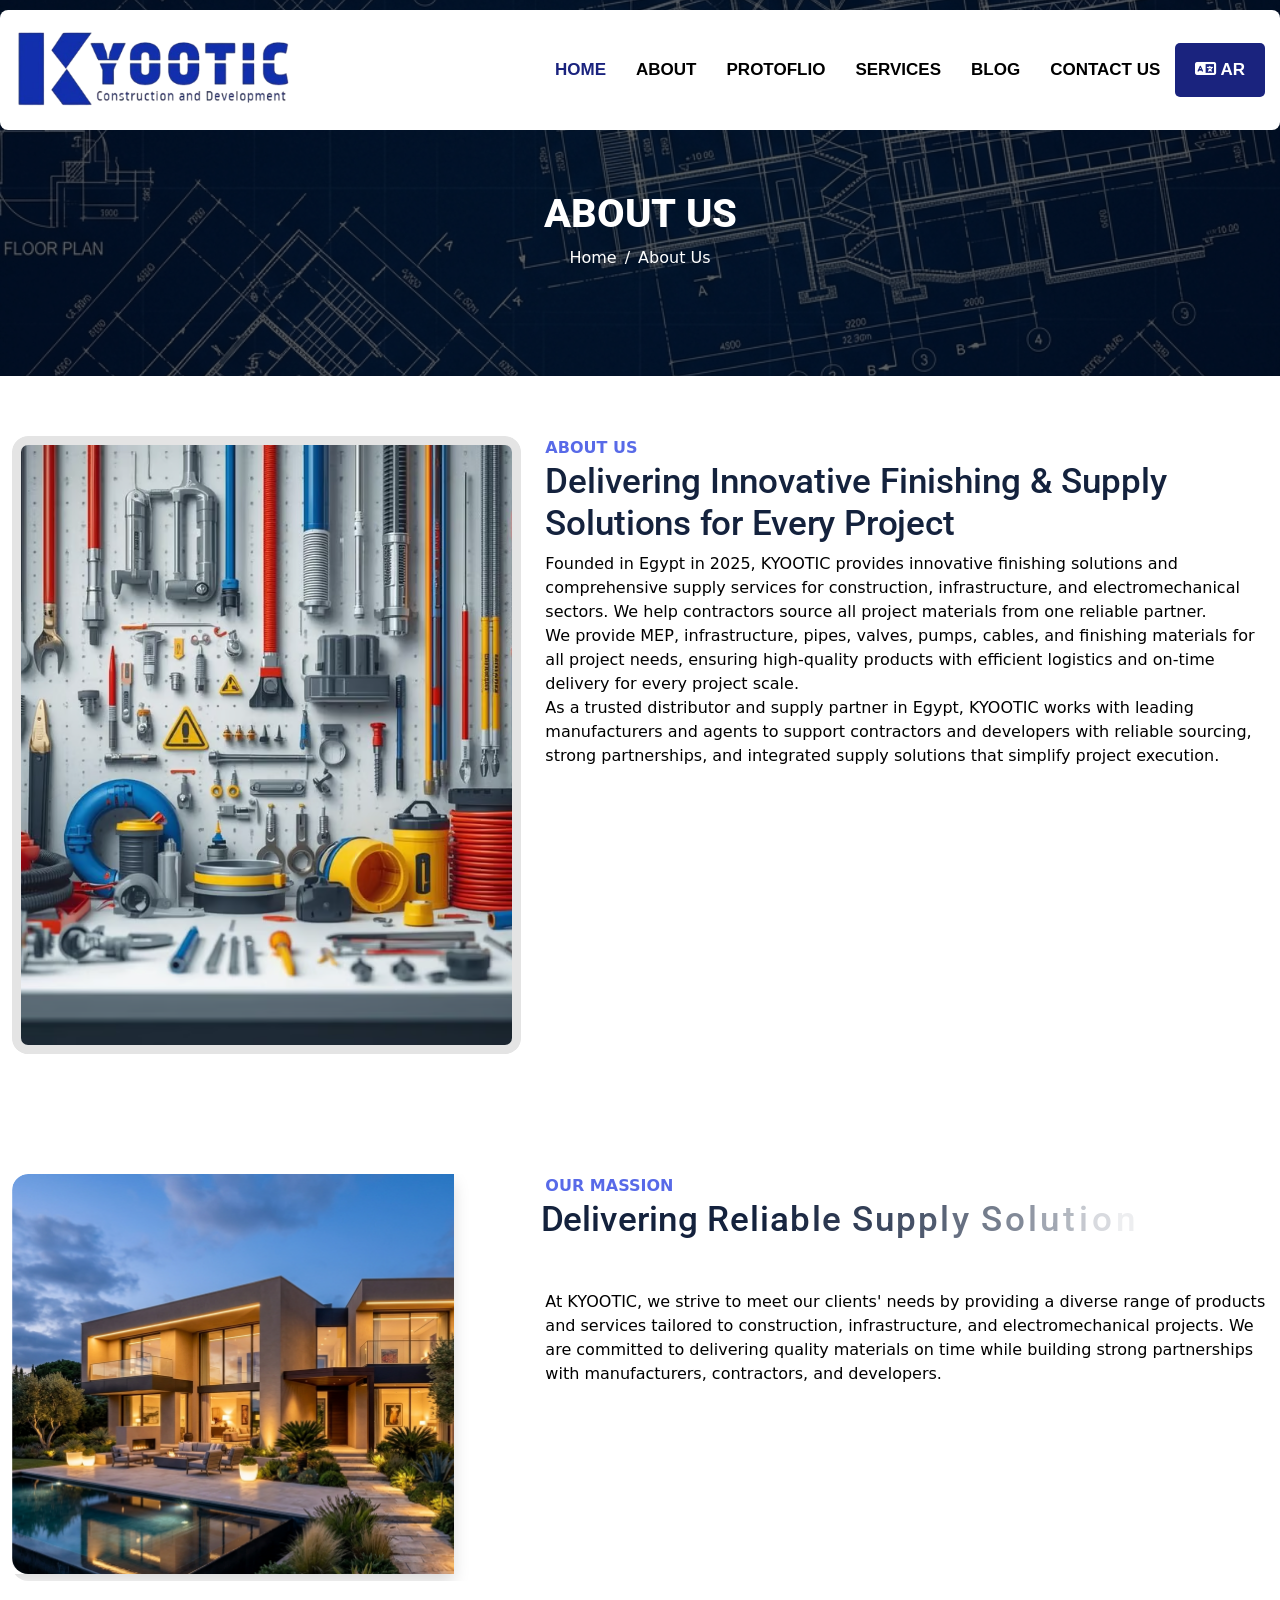
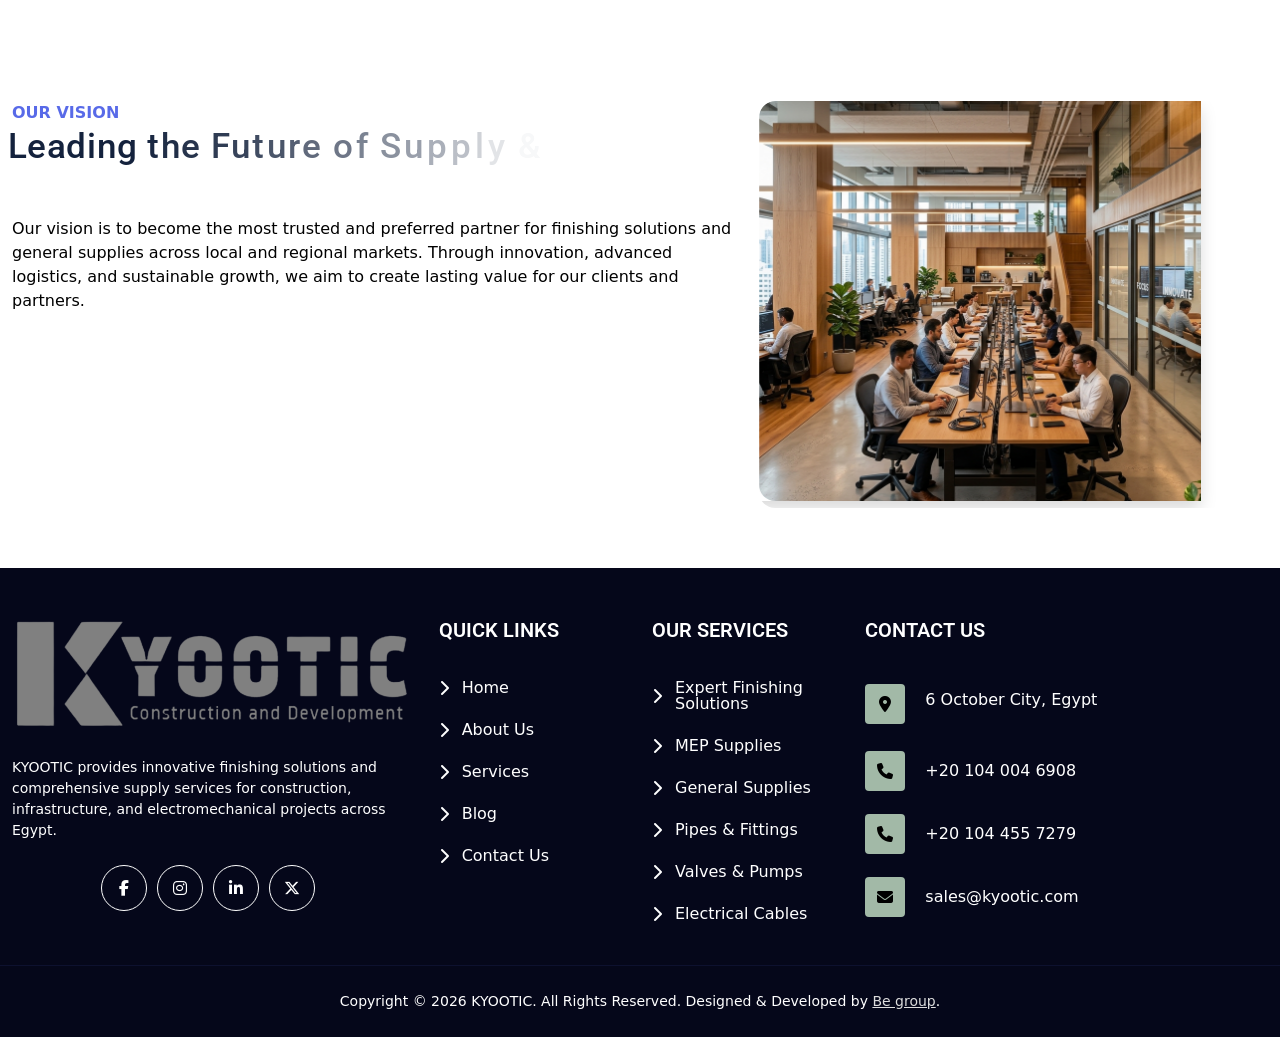
==== commit 36200716: "Edit" ====
--- a/about-us.html
+++ b/about-us.html
@@ -34,7 +34,6 @@
           <li><a href="about-us.html">About</a></li>
           <li><a href="protoflio.html">Protoflio</a></li>
           <li><a href="services.html">Services</a></li>
-          <li><a href="projects.html">Projects</a></li>
           <li><a href="blog.html">Blog</a></li>
           <li><a href="contact.html">Contact Us</a></li>
           <li>
@@ -93,45 +92,9 @@
             Founded in Egypt in 2025, KYOOTIC provides innovative finishing solutions and comprehensive supply services for construction, infrastructure, and electromechanical sectors. We help contractors source all project materials from one reliable partner.
           </p>
 
-        </div>
-
-        <!-- Features -->
-        <div class="about-us mt-3">
-          <div class="row">
-
-            <!-- Feature 1 -->
-            <div class="col-lg-6 mb-md-0 mb-3">
-              <div class="row">
-                <div class="col-md-10 col-9">
-                  <div>
-                    <h3 class="fs-5">Comprehensive Supply Solutions</h3>
-                    <p class="m-0 p-0">
-                      Providing MEP, infrastructure, pipes, valves, pumps, cables, and finishing materials for all project needs.
-                    </p>
-                  </div>
-                </div>
-              </div>
-            </div>
-
-            <!-- Feature 2 -->
-            <div class="col-lg-6">
-              <div class="row">
-                <div class="col-md-10 col-9">
-                  <div>
-                    <h3 class="fs-5">Reliable Quality & Timely Delivery</h3>
-                    <p class="m-0 p-0">
-                      We ensure high-quality products with efficient logistics and on-time delivery for every project scale.
-                    </p>
-                  </div>
-                </div>
-              </div>
-            </div>
-
-          </div>
-        </div>
-
-        <!-- Bottom Text -->
-        <div class="row mt-4">
+          <p>
+            We provide MEP, infrastructure, pipes, valves, pumps, cables, and finishing materials for all project needs, ensuring high-quality products with efficient logistics and on-time delivery for every project scale.
+          </p>
 
           <p>
             As a trusted distributor and supply partner in Egypt, KYOOTIC works with leading manufacturers and agents to support contractors and developers with reliable sourcing, strong partnerships, and integrated supply solutions that simplify project execution.
@@ -160,7 +123,7 @@
       <div class="col-xl-5 text-center">
         <div class="about-img-section wow fadeInUp" data-wow-delay="0.4s">
           <div class="fix-image">
-            <figure class="image-anime reveal shadow w-100"> <img src="assets/img/about-2.avif" class="img-fluid rounded-4" alt="" title=""></figure>
+            <figure class="image-anime reveal shadow w-100"> <img src="assets/img/project_villa.png" class="img-fluid rounded-4" alt="" title=""></figure>
           </div>
         </div>
       </div>
@@ -184,7 +147,7 @@
       <div class="col-xl-5 text-center">
         <div class="about-img-section wow fadeInUp" data-wow-delay="0.4s">
           <div class="fix-image">
-            <figure class="image-anime reveal shadow w-100"> <img src="assets/img/about-3.avif" class="img-fluid rounded-4" alt="" title=""></figure>
+            <figure class="image-anime reveal shadow w-100"> <img src="assets/img/project_office.png" class="img-fluid rounded-4" alt="" title=""></figure>
           </div>
         </div>
       </div>
@@ -192,7 +155,7 @@
   </div>
 </section>
 <!--footer-->
-<footer id="footer" class="footer light-background" style="background-image: url('assets/img/property.jpg');">
+<footer id="footer" class="footer light-background" style="background: #0d1140;">
 
   <div class="container footer-top">
     <div class="row">
@@ -227,7 +190,6 @@
           <li><i class="fa-solid fa-chevron-right"></i> <a href="index.html">Home</a></li>
           <li><i class="fa-solid fa-chevron-right"></i> <a href="about-us.html">About Us</a></li>
           <li><i class="fa-solid fa-chevron-right"></i> <a href="services.html">Services</a></li>
-          <li><i class="fa-solid fa-chevron-right"></i> <a href="projects.html">Projects</a></li>
           <li><i class="fa-solid fa-chevron-right"></i> <a href="blog.html">Blog</a></li>
           <li><i class="fa-solid fa-chevron-right"></i> <a href="contact.html">Contact Us</a></li>
         </ul>
--- a/assets/css/main.css
+++ b/assets/css/main.css
@@ -12,7 +12,7 @@
 --background-color: #ffffff;
 --default-color: rgb(88 106 232); 
 --heading-color: #14223d; 
---accent-color: #122fad; 
+--accent-color: #1A237E; 
 --surface-color: #ffffff; 
 --contrast-color: #ffffff; 
 --footer-color: #fff;
@@ -23,11 +23,11 @@
 
 :root {
 --nav-color:#fff;  
---nav-hover-color: #122fad; 
+--nav-hover-color: #1A237E; 
 --nav-mobile-background-color: #ffffff;
 --nav-dropdown-background-color: #ffffff; 
 --nav-dropdown-color: #222222;
---nav-dropdown-hover-color: #122fad;
+--nav-dropdown-hover-color: #1A237E;
 }
 
 .light-background {
@@ -4274,7 +4274,61 @@
 .service-hover i { position:absolute; top:0;inset-inline-end:0;inset-inline-start:0; margin:0 auto;  font-size:35px; z-index:999; width:35px; height:35px; top:37%; color:#fff;  opacity:0; transition: opacity 0.5s ease-in-out}
 .service-hover:hover i {opacity:1; transition: all 0.4s ease-in-out;}
 .service-hover a {color:#000;font-size: 18px;}
-.service-hover a img{ height: 250px;}
+.service-hover a img{ height: 350px; width: 100%;}
+.product-se .service-hover a img{height: 250px;}
+
+/* Product Cards */
+.product-card {
+  height: 100%;
+  margin-bottom: 24px;
+  background: #fff;
+  border-radius: 12px;
+  overflow: hidden;
+  box-shadow: 0 8px 24px rgba(0, 0, 0, 0.06);
+  transition: all 0.3s ease;
+}
+.product-card:hover {
+  transform: translateY(-4px);
+  box-shadow: 0 12px 32px rgba(18, 47, 173, 0.12);
+}
+.product-card-link {
+  display: block;
+  height: 100%;
+  color: inherit;
+  text-decoration: none;
+}
+.product-card-image {
+  overflow: hidden;
+}
+.product-card-image img {
+  width: 100%;
+  height: 220px;
+  object-fit: cover;
+  transition: transform 0.3s ease;
+}
+.product-card:hover .product-card-image img {
+  transform: scale(1.05);
+}
+.product-card-body {
+  padding: 20px;
+}
+.product-card-title {
+  font-size: 18px;
+  font-weight: 600;
+  color: #1A237E;
+  margin-bottom: 10px;
+  line-height: 1.4;
+}
+.product-card-desc {
+  font-size: 14px;
+  line-height: 1.6;
+  color: #555;
+  margin: 0;
+  display: -webkit-box;
+  -webkit-line-clamp: 3;
+  -webkit-box-orient: vertical;
+  overflow: hidden;
+}
 /*--------------------------------------------------------------
 # Portfolio Details Section
 --------------------------------------------------------------*/
@@ -4907,7 +4961,7 @@
 /*pricing*/
 
 /*About*/
-.inner-header { background: url(../img/hero-2.jpg) no-repeat center center; 
+.inner-header { background: url(../img/banner_abstract_blue.png) no-repeat center center; 
 -webkit-background-size: cover;
 -moz-background-size: cover;
 -o-background-size: cover;
@@ -5092,6 +5146,56 @@
 /*services-details*/
 .services-list ul { margin:30px 0 0 0; padding:0}
 .services-list li { margin:0; padding:0; list-style:none}
+.service-product-item { margin-bottom: 60px; padding-bottom: 40px; border-bottom: 1px solid #e8eaf6; }
+.service-product-item:last-of-type { border-bottom: 0; margin-bottom: 0; }
+.product-pdf-action { margin-top: 30px; text-align: center; }
+.product-pdf-btn {
+  display: inline-flex;
+  align-items: center;
+  gap: 10px;
+  padding: 14px 32px;
+  border: 2px solid #122fad;
+  border-radius: 50px;
+  background: #fff;
+  color: #122fad;
+  font-size: 16px;
+  font-weight: 600;
+  text-decoration: none;
+  transition: all 0.3s ease;
+}
+.product-pdf-btn i { font-size: 20px; }
+.product-pdf-btn:hover {
+  background: #122fad;
+  color: #fff;
+  box-shadow: 0 8px 24px rgba(18, 47, 173, 0.25);
+}
+.service-brands-section {
+  padding: 50px 30px;
+  background: #fff;
+  border-radius: 16px;
+  box-shadow: 0 15px 40px rgba(0, 0, 0, 0.06);
+}
+.service-brand-logo {
+  display: flex;
+  align-items: center;
+  justify-content: center;
+  height: 110px;
+  padding: 18px 20px;
+  background: #f8f9ff;
+  border: 1px solid #e8eaf6;
+  border-radius: 12px;
+  transition: all 0.3s ease;
+}
+.service-brand-logo img {
+  width: 100%;
+  height: 90px;
+  object-fit: contain;
+}
+.service-brand-logo:hover {
+  transform: translateY(-4px);
+  border-color: #122fad;
+  box-shadow: 0 10px 24px rgba(18, 47, 173, 0.12);
+}
 body {overflow-x:hidden;}
 
 /*image*/
